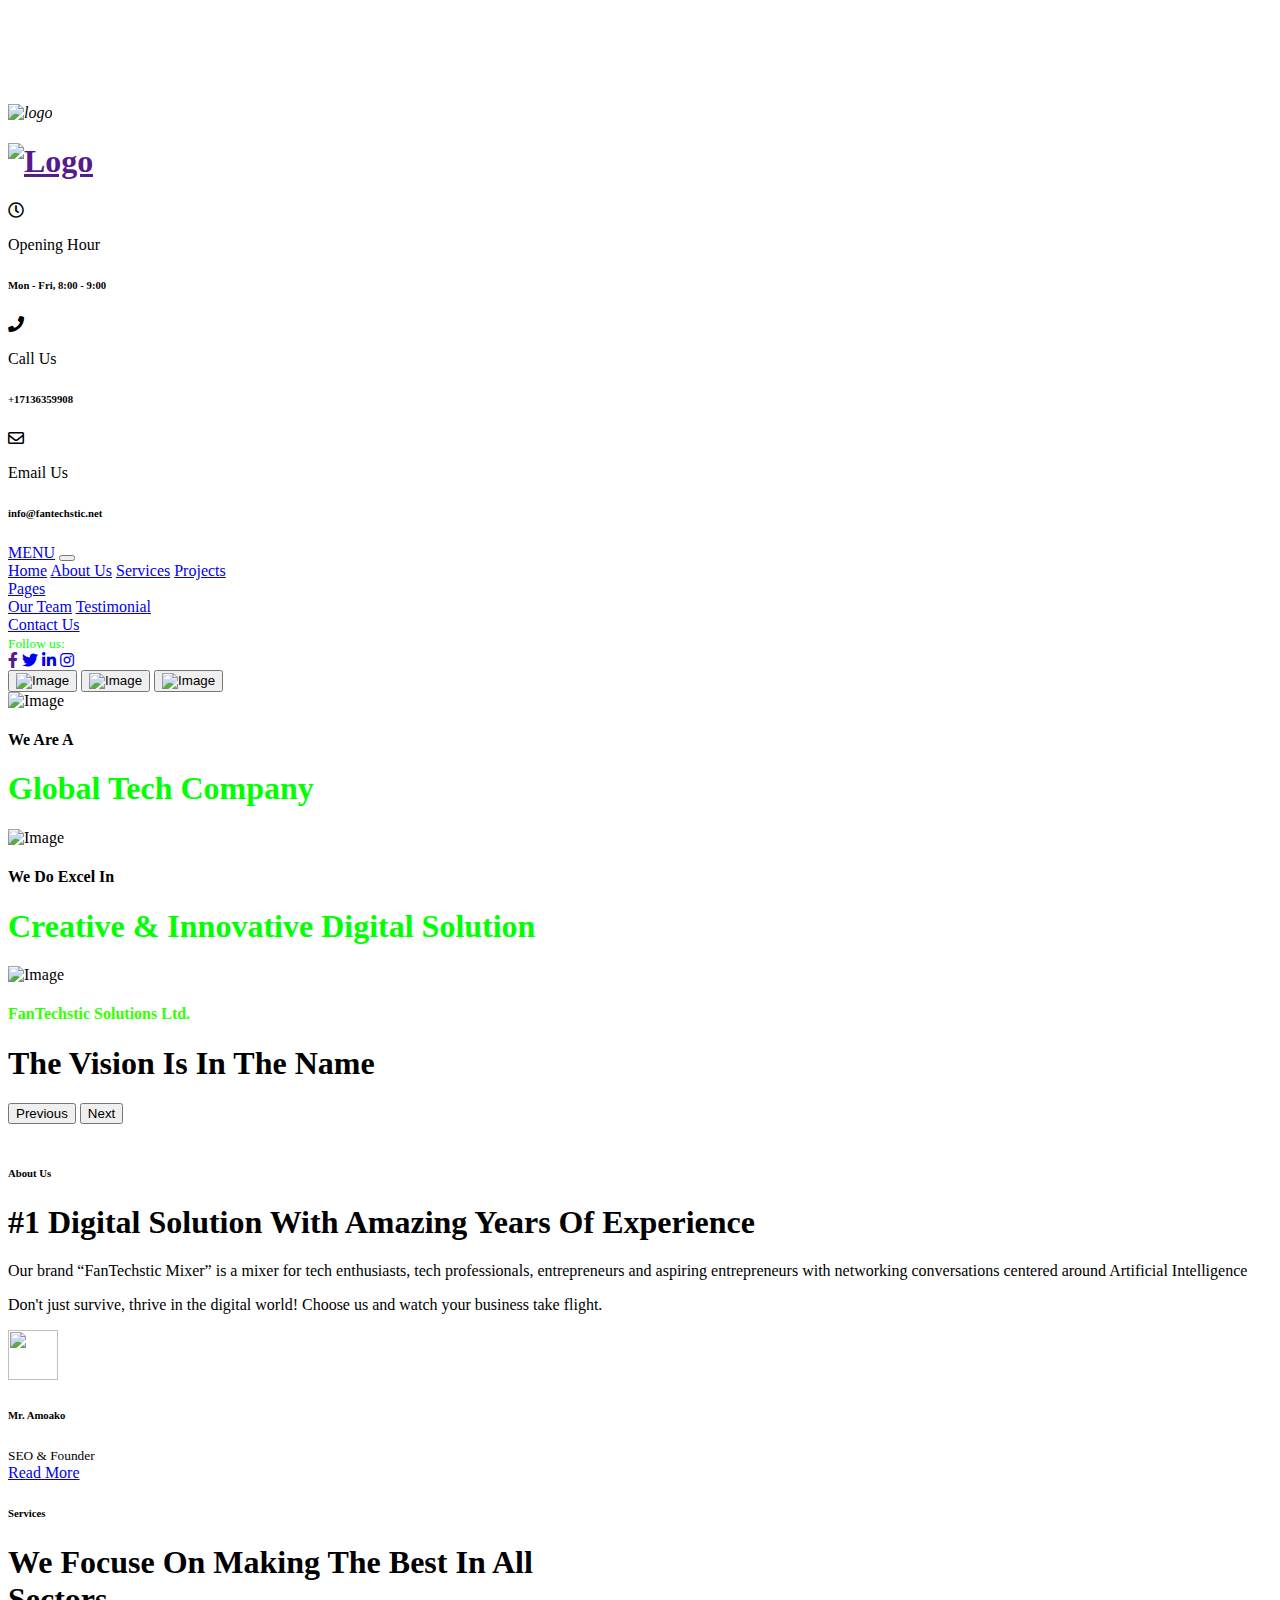
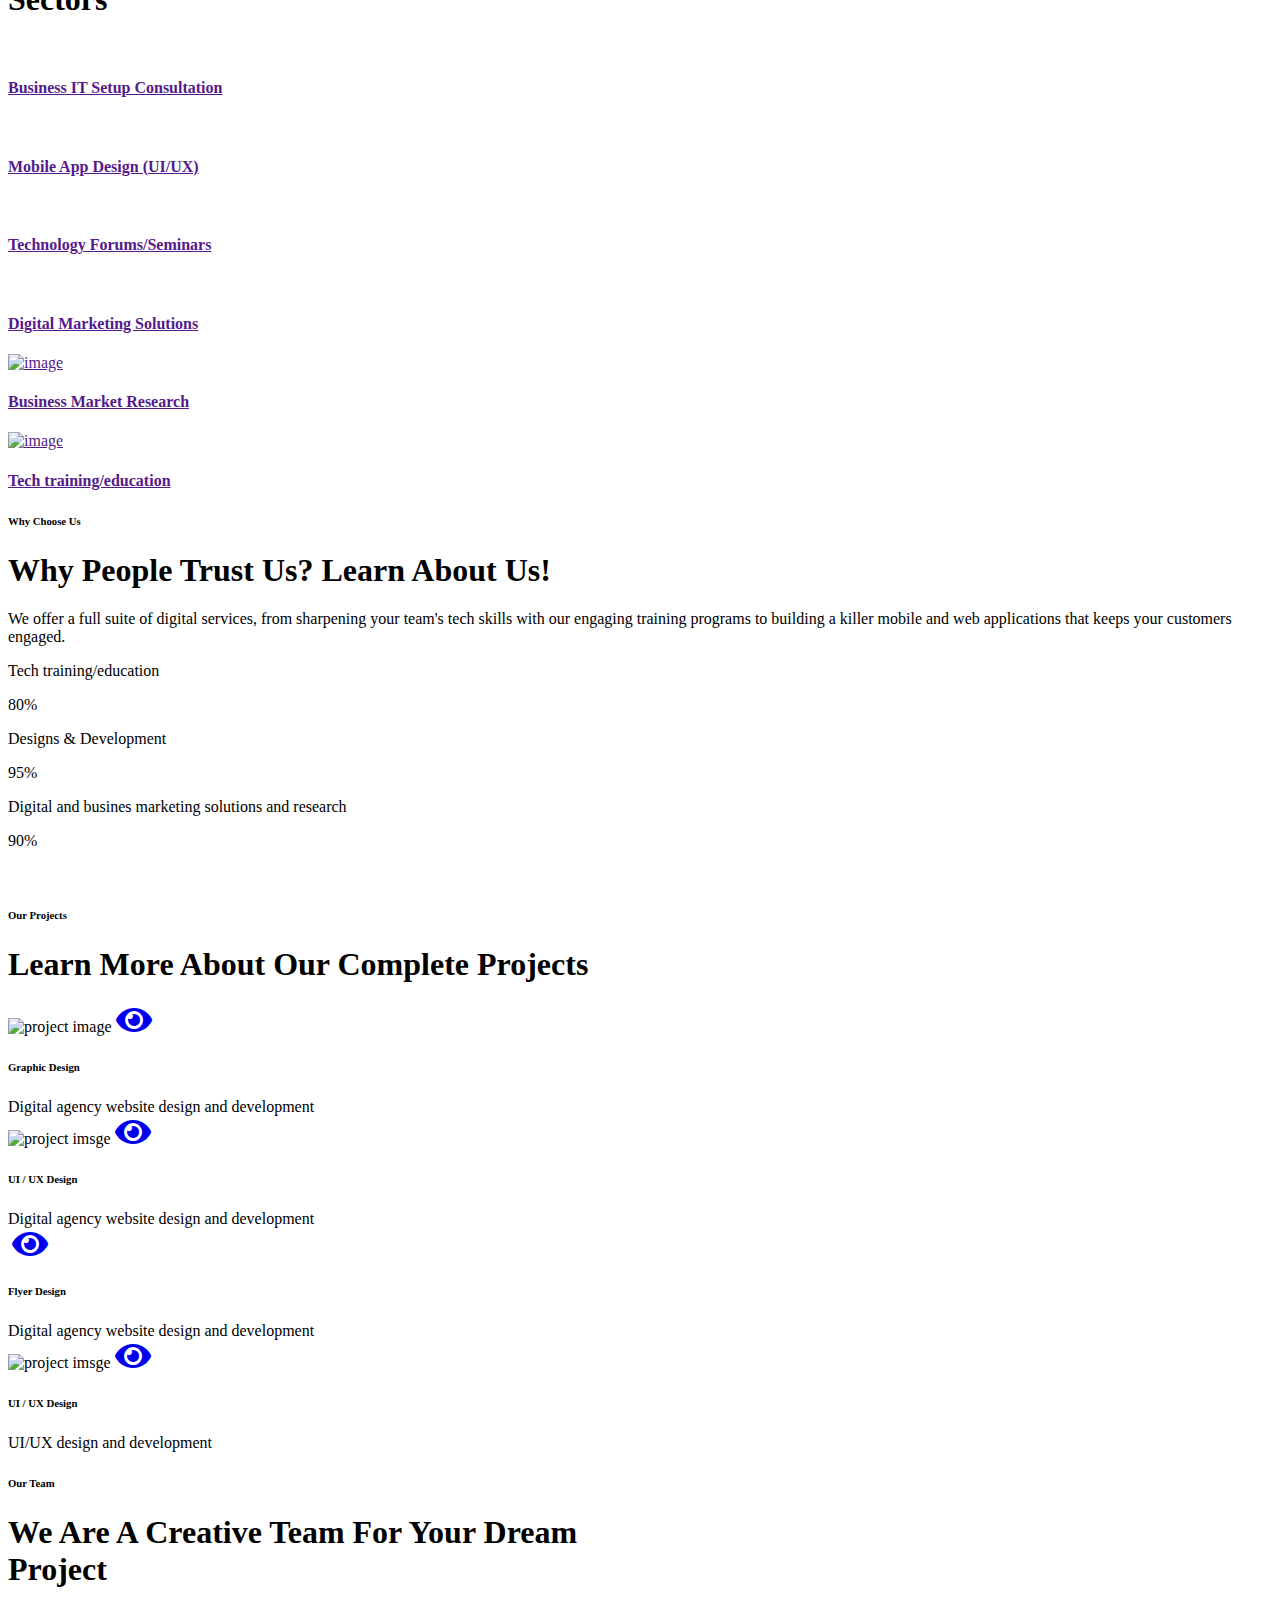
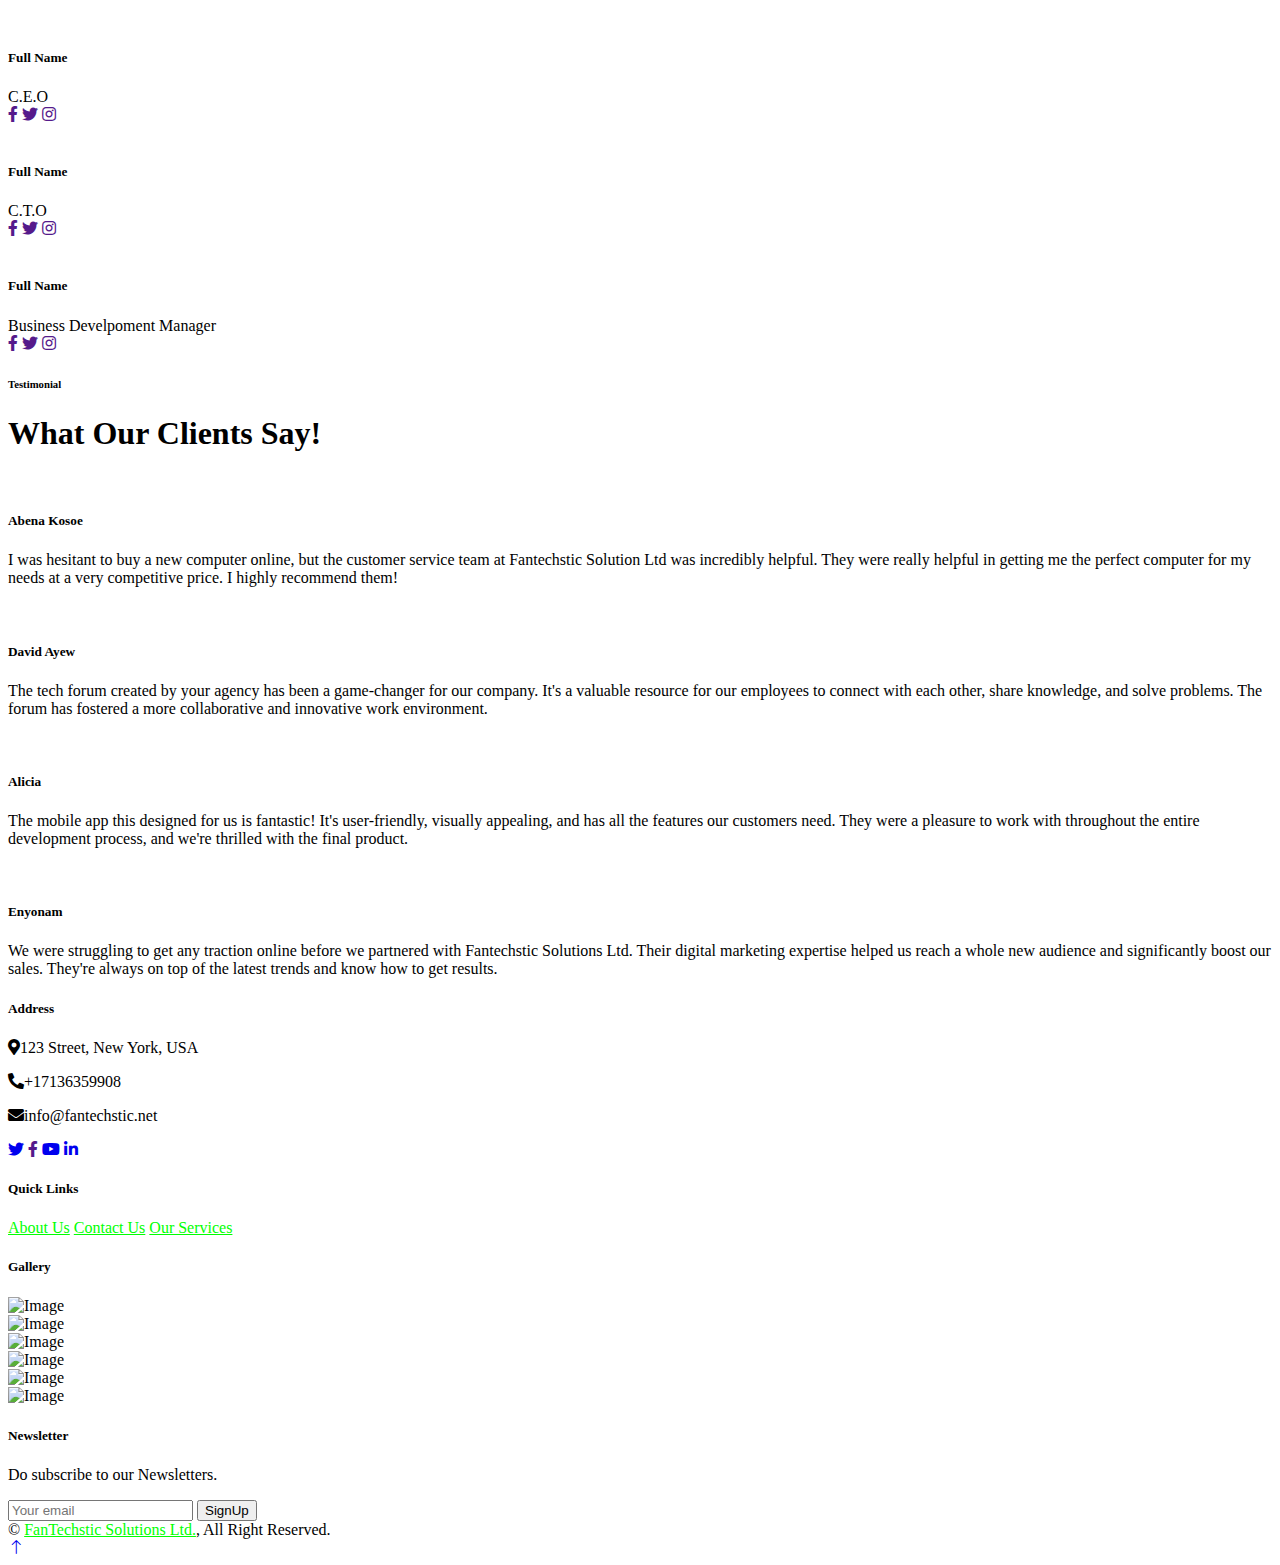
==== index.html @ b34f5b8f "Add files via upload" ====
<!DOCTYPE html>
<html lang="en">
  <head>
    <meta charset="utf-8" />
    <title>FanTechstic Solutions Ltd.</title>
    <meta content="width=device-width, initial-scale=1.0" name="viewport" />
    <meta content="" name="keywords" />
    <meta content="" name="description" />

    <!-- Favicon -->
    <link href="Images/FINAL1 LOGO PNG.png" rel="icon" />

    <!-- Google Web Fonts -->
    <link rel="preconnect" href="https://fonts.googleapis.com" />
    <link rel="preconnect" href="https://fonts.gstatic.com" crossorigin />
    <link
      href="https://fonts.googleapis.com/css2?family=Open+Sans:wght@400;500;600;700&display=swap"
      rel="stylesheet"
    />

    <!-- Icon Font Stylesheet -->
    <link
      href="https://cdnjs.cloudflare.com/ajax/libs/font-awesome/5.10.0/css/all.min.css"
      rel="stylesheet"
    />
    <link
      href="https://cdn.jsdelivr.net/npm/bootstrap-icons@1.4.1/font/bootstrap-icons.css"
      rel="stylesheet"
    />

    <!-- Libraries Stylesheet -->
    <link href="lib/animate/animate.min.css" rel="stylesheet" />
    <link href="lib/owlcarousel/assets/owl.carousel.min.css" rel="stylesheet" />
    <link href="lib/lightbox/css/lightbox.min.css" rel="stylesheet" />

    <!-- Customized Bootstrap Stylesheet -->
    <link href="css/bootstrap.min.css" rel="stylesheet" />

    <!-- Template Stylesheet -->
    <link href="css/style.css" rel="stylesheet" />
  </head>

  <body>
    <!-- Spinner Start -->
    <div
      id="spinner"
      class="show bg-white position-fixed translate-middle w-100 vh-100 top-50 start-50 d-flex align-items-center justify-content-center"
    >
      <div
        class="spinner-border position-relative text-primary"
        style="width: 6rem; height: 6rem"
        role="status"
      ></div>
      <i class="text-primary position-absolute top-50 start-50 translate-middle"
        ><img
          style="height: 50px; width: 50px"
          src="Images/FINAL1 LOGO PNG.png"
          alt="logo"
      /></i>
    </div>
    <!-- Spinner End -->

    <!-- Brand & Contact Start -->
    <div class="container-fluid py-4 px-5 wow fadeIn" data-wow-delay="0.1s">
      <div class="row align-items-center top-bar">
        <div class="col-lg-4 col-md-12 text-center text-lg-start">
          <a href="" class="navbar-brand m-0 p-0">
            <h1 class="fw-bold text-primary m-0">
              <img
                src="Images/FINAL LOGO PNG.png"
                alt="Logo"
                style="width: 150px"
              />
            </h1>
            <!-- <img src="Images" alt="Logo"> -->
          </a>
        </div>
        <div class="col-lg-8 col-md-7 d-none d-lg-block">
          <div class="row">
            <div class="col-4">
              <div class="d-flex align-items-center justify-content-end">
                <div class="flex-shrink-0 btn-lg-square border rounded-circle">
                  <i class="far fa-clock text-primary"></i>
                </div>
                <div class="ps-3">
                  <p class="mb-2">Opening Hour</p>
                  <h6 class="mb-0">Mon - Fri, 8:00 - 9:00</h6>
                </div>
              </div>
            </div>
            <div class="col-4">
              <div class="d-flex align-items-center justify-content-end">
                <div class="flex-shrink-0 btn-lg-square border rounded-circle">
                  <i class="fa fa-phone text-primary"></i>
                </div>
                <div class="ps-3">
                  <p class="mb-2">Call Us</p>
                  <h6 class="mb-0">+17136359908</h6>
                </div>
              </div>
            </div>
            <div class="col-4">
              <div class="d-flex align-items-center justify-content-end">
                <div class="flex-shrink-0 btn-lg-square border rounded-circle">
                  <i class="far fa-envelope text-primary"></i>
                </div>
                <div class="ps-3">
                  <p class="mb-2">Email Us</p>
                  <h6 class="mb-0">info@fantechstic.net</h6>
                </div>
              </div>
            </div>
          </div>
        </div>
      </div>
    </div>
    <!-- Brand & Contact End -->

    <!-- Navbar Start -->
    <nav
      class="navbar navbar-expand-lg bg-primary navbar-dark sticky-top py-lg-0 px-lg-5 wow fadeIn"
      data-wow-delay="0.1s"
    >
      <a href="#" class="navbar-brand ms-3 d-lg-none">MENU</a>
      <button
        type="button"
        class="navbar-toggler me-3"
        data-bs-toggle="collapse"
        data-bs-target="#navbarCollapse"
      >
        <span class="navbar-toggler-icon"></span>
      </button>
      <div class="collapse navbar-collapse" id="navbarCollapse">
        <div class="navbar-nav me-auto p-3 p-lg-0">
          <a href="index.html" class="nav-item nav-link active">Home</a>
          <a href="about.html" class="nav-item nav-link">About Us</a>
          <a href="service.html" class="nav-item nav-link">Services</a>
          <a href="project.html" class="nav-item nav-link">Projects</a>
          <div class="nav-item dropdown">
            <a
              href="#"
              class="nav-link dropdown-toggle"
              data-bs-toggle="dropdown"
              >Pages</a
            >
            <div class="dropdown-menu border-0 rounded-0 rounded-bottom m-0">
              <a href="team.html" class="dropdown-item">Our Team</a>
              <a href="testimonial.html" class="dropdown-item">Testimonial</a>
            </div>
          </div>
          <a href="contact.html" class="nav-item nav-link">Contact Us</a>
        </div>
        <div class="col-lg-6 px-5 text-end">
          <small style="color: #00ff01">Follow us:</small>
          <div class="h-100 d-inline-flex align-items-center">
            <a class="btn-square text-primary border-end rounded-0" href=""
              ><i class="fab fa-facebook-f"></i
            ></a>
            <a
              class="btn-square text-primary border-end rounded-0"
              href="https://twitter.com/techsticfan?s=11&t=IBkcYWm3brB-bvYVD2mxSA"
              ><i class="fab fa-twitter"></i
            ></a>
            <a
              class="btn-square text-primary border-end rounded-0"
              href="https://www.linkedin.com/in/fantechstic-solutions-ltd-aa20732b8/?utm_source=share&utm_campaign=share_via&utm_content=profile&utm_medium=ios_app"
              ><i class="fab fa-linkedin-in"></i
            ></a>
            <a
              class="btn-square text-primary pe-0"
              href="https://www.instagram.com/fantechstic?igsh=eTJoOWZqdWE0bXVs"
              ><i class="fab fa-instagram"></i
            ></a>
          </div>
        </div>
      </div>
    </nav>
    <!-- Navbar End -->

    <!-- Carousel Start -->
    <div class="container-fluid p-0 mb-5 wow fadeIn" data-wow-delay="0.1s">
      <div id="header-carousel" class="carousel slide" data-bs-ride="carousel">
        <div class="carousel-indicators">
          <button
            type="button"
            data-bs-target="#header-carousel"
            data-bs-slide-to="0"
            class="active"
            aria-current="true"
            aria-label="Slide 1"
          >
            <img class="img-fluid" src="Images/image 33.png" alt="Image" />
          </button>
          <button
            type="button"
            data-bs-target="#header-carousel"
            data-bs-slide-to="1"
            aria-label="Slide 2"
          >
            <img class="img-fluid" src="Images/image 88.png" alt="Image" />
          </button>
          <button
            type="button"
            data-bs-target="#header-carousel"
            data-bs-slide-to="2"
            aria-label="Slide 3"
          >
            <img class="img-fluid" src="Images/image 22.jpg" alt="Image" />
          </button>
        </div>
        <div class="carousel-inner">
          <div class="carousel-item active">
            <img class="w-100" src="Images/image 33.png" alt="Image" />
            <div class="carousel-caption">
              <div class="p-3" style="max-width: 900px">
                <h4 class="text-white text-uppercase mb-4 animated zoomIn">
                  We Are A
                </h4>
                <h1 class="display-1 text-white mb-0 animated zoomIn">
                  <span style="color: #00ff01">Global Tech Company</span>
                </h1>
              </div>
            </div>
          </div>
          <div class="carousel-item">
            <img class="w-100" src="Images/image 88.png" alt="Image" />
            <div class="carousel-caption">
              <div class="p-3" style="max-width: 900px">
                <h4 class="text-white text-uppercase mb-4 animated zoomIn">
                  We Do Excel In
                </h4>
                <h1 class="display-1 text-white mb-0 animated zoomIn">
                  <span style="color: #00ff01"
                    >Creative & Innovative Digital Solution</span
                  >
                </h1>
              </div>
            </div>
          </div>
          <div class="carousel-item">
            <img class="w-100" src="Images/image 22.jpg" alt="Image" />
            <div class="carousel-caption">
              <div class="p-3" style="max-width: 900px">
                <h4 class="text-white text-uppercase mb-4 animated zoomIn">
                  <span style="color: #33ff00">FanTechstic Solutions Ltd.</span>
                </h4>
                <h1 class="display-1 text-white mb-0 animated zoomIn">
                  The Vision Is In The Name
                </h1>
              </div>
            </div>
          </div>
        </div>
        <button
          class="carousel-control-prev"
          type="button"
          data-bs-target="#header-carousel"
          data-bs-slide="prev"
        >
          <span class="carousel-control-prev-icon" aria-hidden="true"></span>
          <span class="visually-hidden">Previous</span>
        </button>
        <button
          class="carousel-control-next"
          type="button"
          data-bs-target="#header-carousel"
          data-bs-slide="next"
        >
          <span class="carousel-control-next-icon" aria-hidden="true"></span>
          <span class="visually-hidden">Next</span>
        </button>
      </div>
    </div>
    <!-- Carousel End -->

    <!-- About Start -->
    <div class="container-xxl py-5">
      <div class="container">
        <div class="row g-5">
          <div class="col-lg-6 wow fadeInUp" data-wow-delay="0.1s">
            <div class="img-border">
              <img class="img-fluid" src="Images/image 55.png" alt="" />
            </div>
          </div>
          <div class="col-lg-6 wow fadeInUp" data-wow-delay="0.5s">
            <div class="h-100">
              <h6 class="section-title bg-white text-start text-primary pe-3">
                About Us
              </h6>
              <h1 class="display-6 mb-4">
                #1 Digital Solution With
                <span class="text-primary">Amazing Years</span> Of Experience
              </h1>
              <p>
                Our brand “FanTechstic Mixer” is a mixer for tech enthusiasts,
                tech professionals, entrepreneurs and aspiring entrepreneurs
                with networking conversations centered around Artificial
                Intelligence
              </p>
              <p class="mb-4">
                Don't just survive, thrive in the digital world! Choose us and
                watch your business take flight.
              </p>
              <div class="d-flex align-items-center mb-4 pb-2">
                <img
                  class="flex-shrink-0 rounded-circle"
                  src="img/team-1.jpg"
                  alt=""
                  style="width: 50px; height: 50px"
                />
                <div class="ps-4">
                  <h6>Mr. Amoako</h6>
                  <small>SEO & Founder</small>
                </div>
              </div>
              <a
                class="btn btn-primary rounded-pill py-3 px-5"
                href="about.html"
                >Read More</a
              >
            </div>
          </div>
        </div>
      </div>
    </div>
    <!-- About End -->

    <!-- Service Start -->
    <div class="container-xxl py-5">
      <div class="container">
        <div
          class="text-center mx-auto mb-5 wow fadeInUp"
          data-wow-delay="0.1s"
          style="max-width: 600px"
        >
          <h6 class="section-title bg-white text-center text-primary px-3">
            Services
          </h6>
          <h1 class="display-6 mb-4">
            We Focuse On Making The Best In All Sectors
          </h1>
        </div>
        <div class="row g-4">
          <div class="col-lg-4 col-md-6 wow fadeInUp" data-wow-delay="0.1s">
            <a
              class="service-item d-block rounded text-center h-100 p-4"
              href=""
            >
              <img
                class="img-fluid rounded mb-4"
                src="Images/image 77.png"
                style="height: 285px"
                alt=""
              />
              <h4 class="mb-0">Business IT Setup Consultation</h4>
            </a>
          </div>
          <div class="col-lg-4 col-md-6 wow fadeInUp" data-wow-delay="0.3s">
            <a
              class="service-item d-block rounded text-center h-100 p-4"
              href=""
            >
              <img
                class="img-fluid rounded mb-4"
                src="img/service-2.jpg"
                alt=""
              />
              <h4 class="mb-0">Mobile App Design (UI/UX)</h4>
            </a>
          </div>
          <div class="col-lg-4 col-md-6 wow fadeInUp" data-wow-delay="0.1s">
            <a
              class="service-item d-block rounded text-center h-100 p-4"
              href=""
            >
              <img
                class="img-fluid rounded mb-4"
                src="img/service-4.jpg"
                alt=""
              />
              <h4 class="mb-0">Technology Forums/Seminars</h4>
            </a>
          </div>
          <div class="col-lg-4 col-md-6 wow fadeInUp" data-wow-delay="0.3s">
            <a
              class="service-item d-block rounded text-center h-100 p-4"
              href=""
            >
              <img
                class="img-fluid rounded mb-4"
                src="img/service-5.jpg"
                alt=""
              />
              <h4 class="mb-0">Digital Marketing Solutions</h4>
            </a>
          </div>
          <div class="col-lg-4 col-md-6 wow fadeInUp" data-wow-delay="0.5s">
            <a
              class="service-item d-block rounded text-center h-100 p-4"
              href=""
            >
              <img
                class="img-fluid rounded mb-4"
                src="img/service-6.jpg"
                alt="image"
              />
              <h4 class="mb-0">Business Market Research</h4>
            </a>
          </div>
          <div class="col-lg-4 col-md-6 wow fadeInUp" data-wow-delay="0.5s">
            <a
              class="service-item d-block rounded text-center h-100 p-4"
              href=""
            >
              <img
                class="img-fluid rounded mb-4"
                src="Images/image 66.png"
                style="height: 245px"
                alt="image"
              />
              <h4 class="mb-0">Tech training/education</h4>
            </a>
          </div>
        </div>
      </div>
    </div>
    <!-- Service End -->

    <!-- Feature Start -->
    <div class="container-xxl py-5">
      <div class="container">
        <div class="row g-5">
          <div class="col-lg-6 wow fadeInUp" data-wow-delay="0.1s">
            <div class="h-100">
              <h6 class="section-title bg-white text-start text-primary pe-3">
                Why Choose Us
              </h6>
              <h1 class="display-6 mb-4">
                Why People Trust Us? Learn About Us!
              </h1>
              <p class="mb-4">
                We offer a full suite of digital services, from sharpening your
                team's tech skills with our engaging training programs to
                building a killer mobile and web applications that keeps your
                customers engaged.
              </p>

              <div class="row g-4">
                <div class="col-12">
                  <div class="skill">
                    <div class="d-flex justify-content-between">
                      <p class="mb-2">Tech training/education</p>
                      <p class="mb-2">80%</p>
                    </div>
                    <div class="progress">
                      <div
                        class="progress-bar bg-primary"
                        role="progressbar"
                        aria-valuenow="80"
                        aria-valuemin="0"
                        aria-valuemax="100"
                      ></div>
                    </div>
                  </div>
                </div>
                <div class="col-12">
                  <div class="skill">
                    <div class="d-flex justify-content-between">
                      <p class="mb-2">Designs & Development</p>
                      <p class="mb-2">95%</p>
                    </div>
                    <div class="progress">
                      <div
                        class="progress-bar bg-primary"
                        role="progressbar"
                        aria-valuenow="95"
                        aria-valuemin="0"
                        aria-valuemax="100"
                      ></div>
                    </div>
                  </div>
                </div>
                <div class="col-12">
                  <div class="skill">
                    <div class="d-flex justify-content-between">
                      <p class="mb-2">
                        Digital and busines marketing solutions and research
                      </p>
                      <p class="mb-2">90%</p>
                    </div>
                    <div class="progress">
                      <div
                        class="progress-bar bg-primary"
                        role="progressbar"
                        aria-valuenow="90"
                        aria-valuemin="0"
                        aria-valuemax="100"
                      ></div>
                    </div>
                  </div>
                </div>
              </div>
            </div>
          </div>
          <div class="col-lg-6 wow fadeInUp" data-wow-delay="0.5s">
            <div class="img-border">
              <img class="img-fluid" src="Images/image 99.jpg" alt="" />
            </div>
          </div>
        </div>
      </div>
    </div>
    <!-- Feature End -->

    <!-- Project Start -->
    <div class="container-xxl py-5">
      <div class="container">
        <div
          class="text-center mx-auto mb-5 wow fadeInUp"
          data-wow-delay="0.1s"
          style="max-width: 600px"
        >
          <h6 class="section-title bg-white text-center text-primary px-3">
            Our Projects
          </h6>
          <h1 class="display-6 mb-4">Learn More About Our Complete Projects</h1>
        </div>
        <div
          class="owl-carousel project-carousel wow fadeInUp"
          data-wow-delay="0.1s"
        >
          <div class="project-item border rounded h-100 p-4" data-dot="01">
            <div class="position-relative mb-4">
              <img
                class="img-fluid rounded"
                src="Images/FanTechstic-Mixer_review.jpg"
                alt="project image"
              />
              <a
                href="Images/FanTechstic-Mixer_review.jpg"
                data-lightbox="project"
                ><i class="fa fa-eye fa-2x"></i
              ></a>
            </div>
            <h6>Graphic Design</h6>
            <span>Digital agency website design and development</span>
          </div>
          <div class="project-item border rounded h-100 p-4" data-dot="02">
            <div class="position-relative mb-4">
              <img
                class="img-fluid rounded"
                src="img/project-2.jpg"
                alt="project imsge"
              />
              <a href="img/project-2.jpg" data-lightbox="project"
                ><i class="fa fa-eye fa-2x"></i
              ></a>
            </div>
            <h6>UI / UX Design</h6>
            <span>Digital agency website design and development</span>
          </div>
          <div class="project-item border rounded h-100 p-4" data-dot="03">
            <div class="position-relative mb-4">
              <img
                class="img-fluid rounded"
                src="Images/mixer--review.jpg"
                alt=""
              />
              <a href="Images/mixer--review.jpg" data-lightbox="project"
                ><i class="fa fa-eye fa-2x"></i
              ></a>
            </div>
            <h6>Flyer Design</h6>
            <span>Digital agency website design and development</span>
          </div>
          <div class="project-item border rounded h-100 p-4" data-dot="02">
            <div class="position-relative mb-4">
              <img
                class="img-fluid rounded"
                src="img/project-4.jpg"
                alt="project imsge"
              />
              <a href="img/project-4.jpg" data-lightbox="project"
                ><i class="fa fa-eye fa-2x"></i
              ></a>
            </div>
            <h6>UI / UX Design</h6>
            <span>UI/UX design and development</span>
          </div>
        </div>
      </div>
    </div>
    <!-- Project End -->

    <!-- Team Start -->
    <div class="container-xxl py-5">
      <div class="container">
        <div
          class="text-center mx-auto mb-5 wow fadeInUp"
          data-wow-delay="0.1s"
          style="max-width: 600px"
        >
          <h6 class="section-title bg-white text-center text-primary px-3">
            Our Team
          </h6>
          <h1 class="display-6 mb-4">
            We Are A Creative Team For Your Dream Project
          </h1>
        </div>
        <div class="row g-4">
          <div class="col-lg-4 col-md-6 wow fadeInUp" data-wow-delay="0.1s">
            <div class="team-item text-center p-4">
              <img
                class="img-fluid border rounded-circle w-75 p-2 mb-4"
                src="img/team-1.jpg"
                alt=""
              />
              <div class="team-text">
                <div class="team-title">
                  <h5>Full Name</h5>
                  <span>C.E.O</span>
                </div>
                <div class="team-social">
                  <a class="btn btn-square btn-primary rounded-circle" href=""
                    ><i class="fab fa-facebook-f"></i
                  ></a>
                  <a class="btn btn-square btn-primary rounded-circle" href=""
                    ><i class="fab fa-twitter"></i
                  ></a>
                  <a class="btn btn-square btn-primary rounded-circle" href=""
                    ><i class="fab fa-instagram"></i
                  ></a>
                </div>
              </div>
            </div>
          </div>
          <div class="col-lg-4 col-md-6 wow fadeInUp" data-wow-delay="0.3s">
            <div class="team-item text-center p-4">
              <img
                class="img-fluid border rounded-circle w-75 p-2 mb-4"
                src="img/team-2.jpg"
                alt=""
              />
              <div class="team-text">
                <div class="team-title">
                  <h5>Full Name</h5>
                  <span>C.T.O</span>
                </div>
                <div class="team-social">
                  <a class="btn btn-square btn-primary rounded-circle" href=""
                    ><i class="fab fa-facebook-f"></i
                  ></a>
                  <a class="btn btn-square btn-primary rounded-circle" href=""
                    ><i class="fab fa-twitter"></i
                  ></a>
                  <a class="btn btn-square btn-primary rounded-circle" href=""
                    ><i class="fab fa-instagram"></i
                  ></a>
                </div>
              </div>
            </div>
          </div>
          <div class="col-lg-4 col-md-6 wow fadeInUp" data-wow-delay="0.5s">
            <div class="team-item text-center p-4">
              <img
                class="img-fluid border rounded-circle w-75 p-2 mb-4"
                src="img/team-3.jpg"
                alt=""
              />
              <div class="team-text">
                <div class="team-title">
                  <h5>Full Name</h5>
                  <span>Business Develpoment Manager</span>
                </div>
                <div class="team-social">
                  <a class="btn btn-square btn-primary rounded-circle" href=""
                    ><i class="fab fa-facebook-f"></i
                  ></a>
                  <a class="btn btn-square btn-primary rounded-circle" href=""
                    ><i class="fab fa-twitter"></i
                  ></a>
                  <a class="btn btn-square btn-primary rounded-circle" href=""
                    ><i class="fab fa-instagram"></i
                  ></a>
                </div>
              </div>
            </div>
          </div>
        </div>
      </div>
    </div>
    <!-- Team End -->

    <!-- Testimonial Start -->
    <div class="container-xxl py-5">
      <div class="container">
        <div
          class="text-center mx-auto mb-5 wow fadeInUp"
          data-wow-delay="0.1s"
          style="max-width: 600px"
        >
          <h6 class="section-title bg-white text-center text-primary px-3">
            Testimonial
          </h6>
          <h1 class="display-6 mb-4">What Our Clients Say!</h1>
        </div>
        <div
          class="owl-carousel testimonial-carousel wow fadeInUp"
          data-wow-delay="0.1s"
        >
          <div class="testimonial-item bg-light rounded p-4">
            <div class="d-flex align-items-center mb-4">
              <img
                class="flex-shrink-0 rounded-circle border p-1"
                src="Images/testimonial 2copy.png"
                alt=""
              />
              <div class="ms-4">
                <h5 class="mb-1">Abena Kosoe</h5>
                <span></span>
              </div>
            </div>
            <p class="mb-0">
              I was hesitant to buy a new computer online, but the customer
              service team at Fantechstic Solution Ltd was incredibly helpful.
              They were really helpful in getting me the perfect computer for my
              needs at a very competitive price. I highly recommend them!
            </p>
          </div>
          <div class="testimonial-item bg-light rounded p-4">
            <div class="d-flex align-items-center mb-4">
              <img
                class="flex-shrink-0 rounded-circle border p-1"
                src="Images/testimonial 4copy.png"
                alt=""
              />
              <div class="ms-4">
                <h5 class="mb-1">David Ayew</h5>
                <span></span>
              </div>
            </div>
            <p class="mb-0">
              The tech forum created by your agency has been a game-changer for
              our company. It's a valuable resource for our employees to connect
              with each other, share knowledge, and solve problems. The forum
              has fostered a more collaborative and innovative work environment.
            </p>
          </div>
          <div class="testimonial-item bg-light rounded p-4">
            <div class="d-flex align-items-center mb-4">
              <img
                class="flex-shrink-0 rounded-circle border p-1"
                src="Images/testimonial 3copy.png"
                alt=""
              />
              <div class="ms-4">
                <h5 class="mb-1">Alicia</h5>
                <span></span>
              </div>
            </div>
            <p class="mb-0">
              The mobile app this designed for us is fantastic! It's
              user-friendly, visually appealing, and has all the features our
              customers need. They were a pleasure to work with throughout the
              entire development process, and we're thrilled with the final
              product.
            </p>
          </div>
          <div class="testimonial-item bg-light rounded p-4">
            <div class="d-flex align-items-center mb-4">
              <img
                class="flex-shrink-0 rounded-circle border p-1"
                src="Images/testimonial 1copy.jpg"
                alt=""
              />
              <div class="ms-4">
                <h5 class="mb-1">Enyonam</h5>
                <span></span>
              </div>
            </div>
            <p class="mb-0">
              We were struggling to get any traction online before we partnered
              with Fantechstic Solutions Ltd. Their digital marketing expertise
              helped us reach a whole new audience and significantly boost our
              sales. They're always on top of the latest trends and know how to
              get results.
            </p>
          </div>
        </div>
      </div>
    </div>
    <!-- Testimonial End -->

    <!-- Footer Start -->
    <div
      class="container-fluid bg-dark text-body footer mt-5 pt-5 wow fadeIn"
      data-wow-delay="0.1s"
    >
      <div class="container py-5">
        <div class="row g-5">
          <div class="col-lg-3 col-md-6">
            <h5 class="text-light mb-4">Address</h5>
            <p class="mb-2">
              <i class="fa fa-map-marker-alt me-3"></i>123 Street, New York, USA
            </p>
            <p class="mb-2"><i class="fa fa-phone-alt me-3"></i>+17136359908</p>
            <p class="mb-2">
              <i class="fa fa-envelope me-3"></i>info@fantechstic.net
            </p>
            <div class="d-flex pt-2">
              <a
                class="btn btn-square btn-outline-secondary rounded-circle me-1"
                href="https://twitter.com/techsticfan?s=11&t=IBkcYWm3brB-bvYVD2mxSA"
                ><i class="fab fa-twitter"></i
              ></a>
              <a
                class="btn btn-square btn-outline-secondary rounded-circle me-1"
                href=""
                ><i class="fab fa-facebook-f"></i
              ></a>
              <a
                class="btn btn-square btn-outline-secondary rounded-circle me-1"
                href="https://youtube.com/@FanTechstic?si=Zz9tsgz4MBM5iW4e"
                ><i class="fab fa-youtube"></i
              ></a>
              <a
                class="btn btn-square btn-outline-secondary rounded-circle me-0"
                href="https://www.linkedin.com/in/fantechstic-solutions-ltd-aa20732b8?utm_source=share&utm_campaign=share_via&utm_content=profile&utm_medium=ios_app"
                ><i class="fab fa-linkedin-in"></i
              ></a>
            </div>
          </div>
          <div class="col-lg-3 col-md-6">
            <h5 class="text-light mb-4">Quick Links</h5>
            <a class="btn btn-link" href="about.html" style="color: #00ff01"
              >About Us</a
            >
            <a class="btn btn-link" href="contact.html" style="color: #00ff01"
              >Contact Us</a
            >
            <a class="btn btn-link" href="service.html" style="color: #00ff01"
              >Our Services</a
            >
          </div>
          <div class="col-lg-3 col-md-6">
            <h5 class="text-light mb-4">Gallery</h5>
            <div class="row g-2">
              <div class="col-4">
                <img
                  class="img-fluid rounded"
                  src="img/project-1.jpg"
                  alt="Image"
                />
              </div>
              <div class="col-4">
                <img
                  class="img-fluid rounded"
                  src="Images/mixer--review.jpg"
                  alt="Image"
                />
              </div>
              <div class="col-4">
                <img
                  class="img-fluid rounded"
                  src="img/project-3.jpg"
                  alt="Image"
                />
              </div>
              <div class="col-4">
                <img
                  class="img-fluid rounded"
                  src="img/project-4.jpg"
                  alt="Image"
                />
              </div>
              <div class="col-4">
                <img
                  class="img-fluid rounded"
                  src="img/project-5.jpg"
                  alt="Image"
                />
              </div>
              <div class="col-4">
                <img
                  class="img-fluid rounded"
                  src="Images/FanTechstic-Mixer_review.jpg"
                  alt="Image"
                />
              </div>
            </div>
          </div>
          <div class="col-lg-3 col-md-6">
            <h5 class="text-light mb-4">Newsletter</h5>
            <p>Do subscribe to our Newsletters.</p>
            <div class="position-relative mx-auto" style="max-width: 400px">
              <input
                class="form-control bg-transparent border-secondary w-100 py-3 ps-4 pe-5"
                type="text"
                placeholder="Your email"
              />
              <button
                type="button"
                class="btn btn-primary py-2 position-absolute top-0 end-0 mt-2 me-2"
              >
                SignUp
              </button>
            </div>
          </div>
        </div>
      </div>
      <div class="container-fluid copyright">
        <div class="container">
          <div class="row">
            <div class="col-md-6 text-center text-md-start mb-3 mb-md-0">
              &copy;
              <a style="color: #00ff01" href="index.html"
                >FanTechstic Solutions Ltd.</a
              >, All Right Reserved.
            </div>
          </div>
        </div>
      </div>
    </div>
    <!-- Footer End -->

    <!-- Back to Top -->
    <a
      href="#"
      class="btn btn-lg btn-primary btn-lg-square rounded-circle back-to-top"
      ><i class="bi bi-arrow-up"></i
    ></a>

    <!-- JavaScript Libraries -->
    <script src="https://code.jquery.com/jquery-3.4.1.min.js"></script>
    <script src="https://cdn.jsdelivr.net/npm/bootstrap@5.0.0/dist/js/bootstrap.bundle.min.js"></script>
    <script src="lib/wow/wow.min.js"></script>
    <script src="lib/easing/easing.min.js"></script>
    <script src="lib/waypoints/waypoints.min.js"></script>
    <script src="lib/counterup/counterup.min.js"></script>
    <script src="lib/owlcarousel/owl.carousel.min.js"></script>
    <script src="lib/lightbox/js/lightbox.min.js"></script>

    <!-- Template Javascript -->
    <script src="js/main.js"></script>
  </body>
</html>
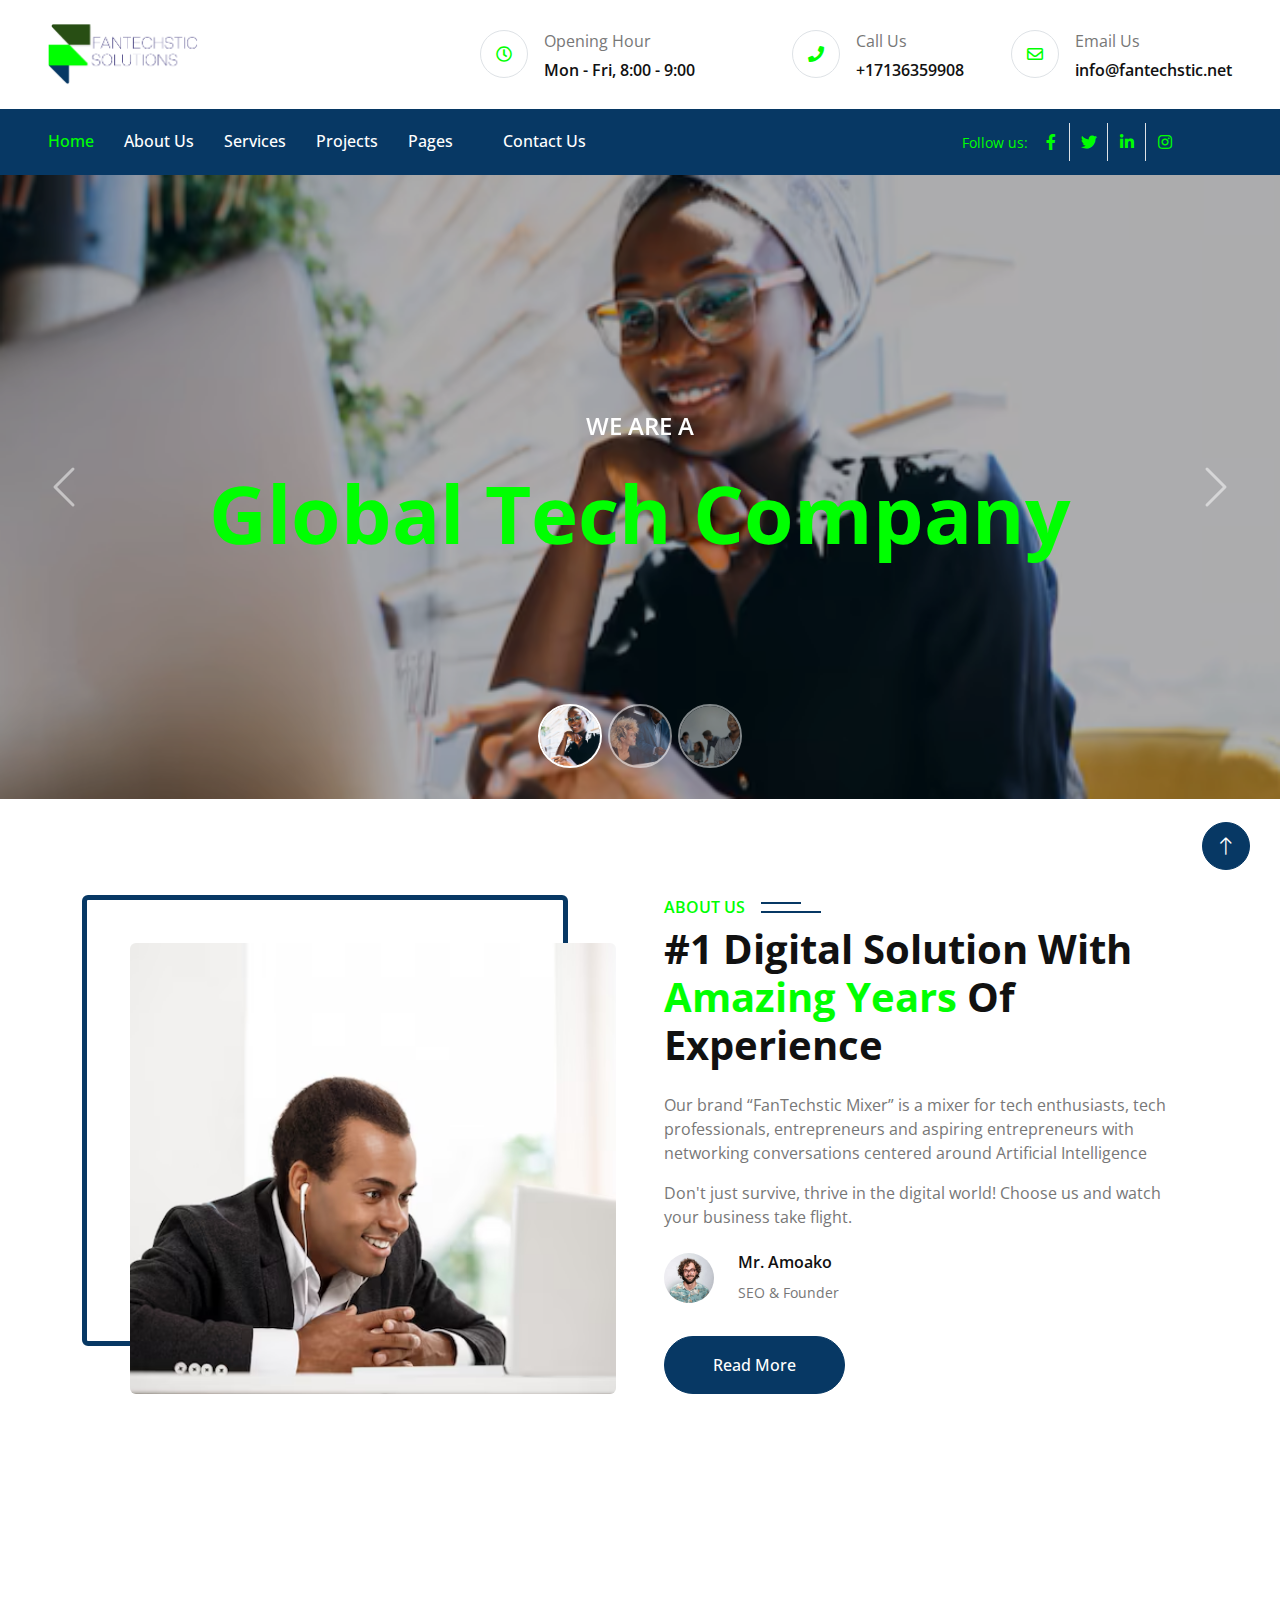
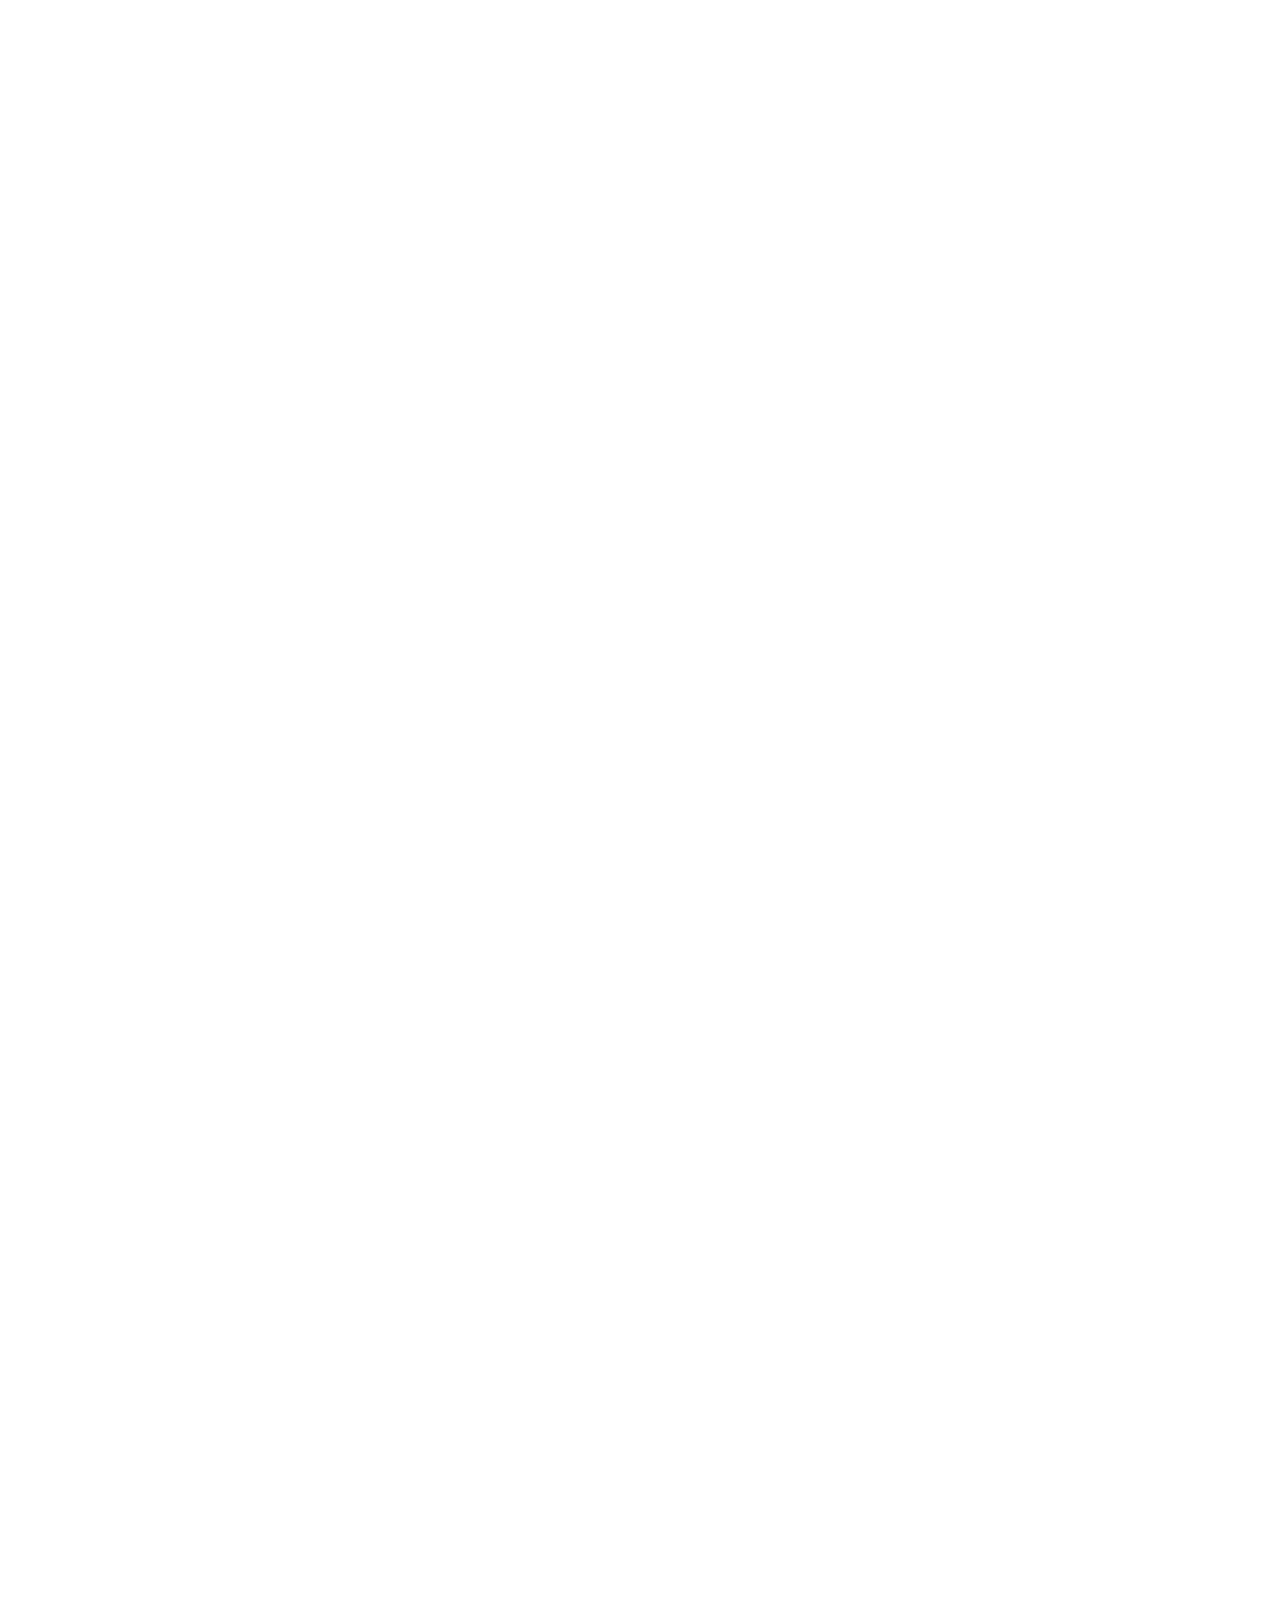
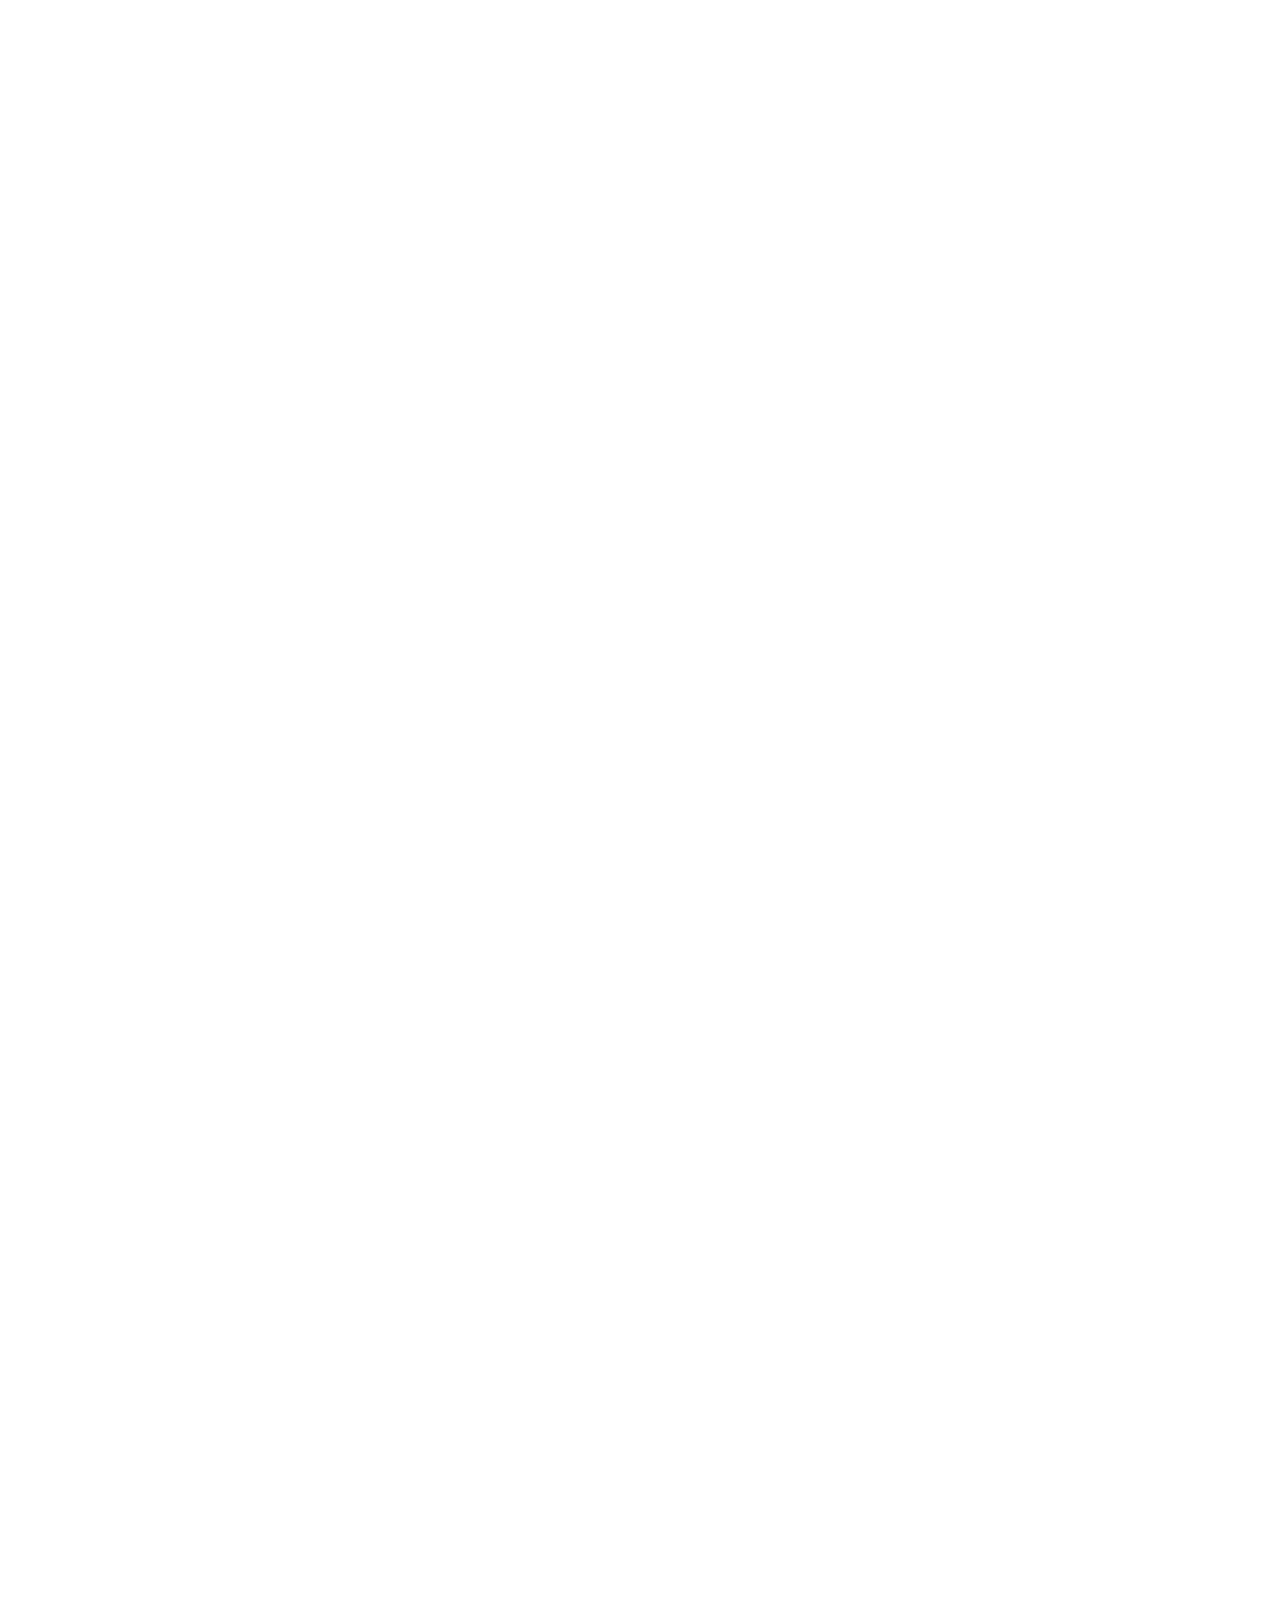
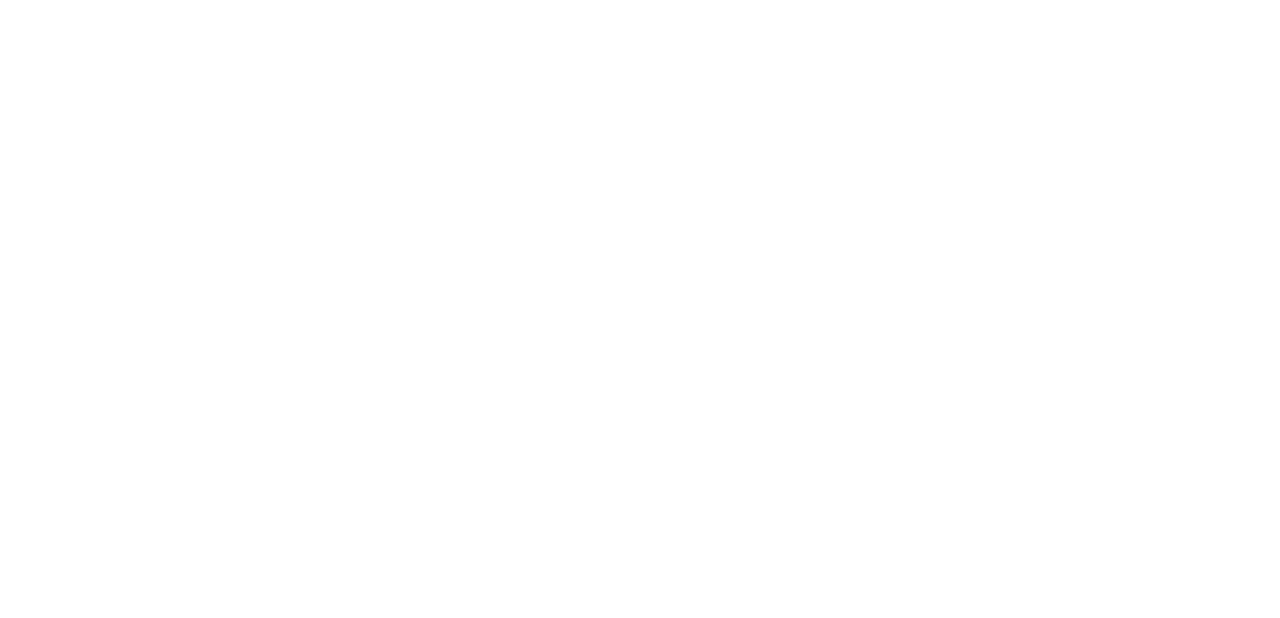
==== commit a2ab08e0: "Add files via upload" ====
--- a/index.html
+++ b/index.html
@@ -337,7 +337,7 @@
             Services
           </h6>
           <h1 class="display-6 mb-4">
-            We Focuse On Making The Best In All Sectors
+            We Focus On Making The Best In All Sectors
           </h1>
         </div>
         <div class="row g-4">
@@ -543,21 +543,21 @@
               ></a>
             </div>
             <h6>Graphic Design</h6>
-            <span>Digital agency website design and development</span>
+            <span>Digital designs and development</span>
           </div>
           <div class="project-item border rounded h-100 p-4" data-dot="02">
             <div class="position-relative mb-4">
               <img
                 class="img-fluid rounded"
-                src="img/project-2.jpg"
-                alt="project imsge"
-              />
-              <a href="img/project-2.jpg" data-lightbox="project"
+                src="Images/Afriexpo.jpg"
+                alt="project image"
+              />
+              <a href="Images/Afriexpo.jpg" data-lightbox="project"
                 ><i class="fa fa-eye fa-2x"></i
               ></a>
             </div>
-            <h6>UI / UX Design</h6>
-            <span>Digital agency website design and development</span>
+            <h6>Logo Designs</h6>
+            <span>Standout Logo designs</span>
           </div>
           <div class="project-item border rounded h-100 p-4" data-dot="03">
             <div class="position-relative mb-4">
@@ -571,21 +571,21 @@
               ></a>
             </div>
             <h6>Flyer Design</h6>
-            <span>Digital agency website design and development</span>
+            <span>Flyers for your Marketing</span>
           </div>
           <div class="project-item border rounded h-100 p-4" data-dot="02">
             <div class="position-relative mb-4">
               <img
                 class="img-fluid rounded"
-                src="img/project-4.jpg"
+                src="Images/Premani.jpg"
                 alt="project imsge"
               />
-              <a href="img/project-4.jpg" data-lightbox="project"
+              <a href="Images/Premani.jpg" data-lightbox="project"
                 ><i class="fa fa-eye fa-2x"></i
               ></a>
             </div>
-            <h6>UI / UX Design</h6>
-            <span>UI/UX design and development</span>
+            <h6>Logo Design</h6>
+            <span>Unique and Precise Logo</span>
           </div>
         </div>
       </div>
@@ -613,7 +613,7 @@
               <img
                 class="img-fluid border rounded-circle w-75 p-2 mb-4"
                 src="img/team-1.jpg"
-                alt=""
+                alt="team image"
               />
               <div class="team-text">
                 <div class="team-title">
@@ -639,7 +639,7 @@
               <img
                 class="img-fluid border rounded-circle w-75 p-2 mb-4"
                 src="img/team-2.jpg"
-                alt=""
+                alt="team image"
               />
               <div class="team-text">
                 <div class="team-title">
@@ -665,7 +665,7 @@
               <img
                 class="img-fluid border rounded-circle w-75 p-2 mb-4"
                 src="img/team-3.jpg"
-                alt=""
+                alt="team image"
               />
               <div class="team-text">
                 <div class="team-title">
@@ -713,7 +713,7 @@
               <img
                 class="flex-shrink-0 rounded-circle border p-1"
                 src="Images/testimonial 2copy.png"
-                alt=""
+                alt="team image"
               />
               <div class="ms-4">
                 <h5 class="mb-1">Abena Kosoe</h5>
@@ -732,7 +732,7 @@
               <img
                 class="flex-shrink-0 rounded-circle border p-1"
                 src="Images/testimonial 4copy.png"
-                alt=""
+                alt="team image"
               />
               <div class="ms-4">
                 <h5 class="mb-1">David Ayew</h5>
@@ -751,7 +751,7 @@
               <img
                 class="flex-shrink-0 rounded-circle border p-1"
                 src="Images/testimonial 3copy.png"
-                alt=""
+                alt="team image"
               />
               <div class="ms-4">
                 <h5 class="mb-1">Alicia</h5>
@@ -771,7 +771,7 @@
               <img
                 class="flex-shrink-0 rounded-circle border p-1"
                 src="Images/testimonial 1copy.jpg"
-                alt=""
+                alt="image person"
               />
               <div class="ms-4">
                 <h5 class="mb-1">Enyonam</h5>
@@ -842,53 +842,7 @@
               >Our Services</a
             >
           </div>
-          <div class="col-lg-3 col-md-6">
-            <h5 class="text-light mb-4">Gallery</h5>
-            <div class="row g-2">
-              <div class="col-4">
-                <img
-                  class="img-fluid rounded"
-                  src="img/project-1.jpg"
-                  alt="Image"
-                />
-              </div>
-              <div class="col-4">
-                <img
-                  class="img-fluid rounded"
-                  src="Images/mixer--review.jpg"
-                  alt="Image"
-                />
-              </div>
-              <div class="col-4">
-                <img
-                  class="img-fluid rounded"
-                  src="img/project-3.jpg"
-                  alt="Image"
-                />
-              </div>
-              <div class="col-4">
-                <img
-                  class="img-fluid rounded"
-                  src="img/project-4.jpg"
-                  alt="Image"
-                />
-              </div>
-              <div class="col-4">
-                <img
-                  class="img-fluid rounded"
-                  src="img/project-5.jpg"
-                  alt="Image"
-                />
-              </div>
-              <div class="col-4">
-                <img
-                  class="img-fluid rounded"
-                  src="Images/FanTechstic-Mixer_review.jpg"
-                  alt="Image"
-                />
-              </div>
-            </div>
-          </div>
+
           <div class="col-lg-3 col-md-6">
             <h5 class="text-light mb-4">Newsletter</h5>
             <p>Do subscribe to our Newsletters.</p>
--- a/css/style.css
+++ b/css/style.css
@@ -0,0 +1,478 @@
+/********** Template CSS **********/
+:root {
+  --primary: #073864;
+  --secondary: #284e14;
+  --light: #f8f8f8;
+  --dark: #00ff01;
+}
+
+.back-to-top {
+  position: fixed;
+  display: none;
+  right: 30px;
+  bottom: 30px;
+  z-index: 99;
+}
+
+/*** Spinner ***/
+#spinner {
+  opacity: 0;
+  visibility: hidden;
+  transition: opacity 0.5s ease-out, visibility 0s linear 0.5s;
+  z-index: 99999;
+}
+
+#spinner.show {
+  transition: opacity 0.5s ease-out, visibility 0s linear 0s;
+  visibility: visible;
+  opacity: 1;
+}
+
+/*** Button ***/
+.btn {
+  font-weight: 500;
+  transition: 0.5s;
+}
+
+.btn.btn-primary {
+  color: #ffffff;
+}
+
+.btn-square {
+  width: 38px;
+  height: 38px;
+}
+
+.btn-sm-square {
+  width: 32px;
+  height: 32px;
+}
+
+.btn-lg-square {
+  width: 48px;
+  height: 48px;
+}
+
+.btn-square,
+.btn-sm-square,
+.btn-lg-square {
+  padding: 0;
+  display: flex;
+  align-items: center;
+  justify-content: center;
+  font-weight: normal;
+}
+
+/*** Navbar ***/
+.navbar .dropdown-toggle::after {
+  border: none;
+  content: "\f107";
+  font-family: "Font Awesome 3 Free";
+  font-weight: 900;
+  vertical-align: middle;
+  margin-left: 8px;
+}
+
+.navbar .navbar-nav .nav-link {
+  margin-right: 30px;
+  padding: 20px 0;
+  color: #ffffff;
+  font-weight: 500;
+  outline: none;
+}
+
+.navbar .navbar-nav .nav-link:hover,
+.navbar .navbar-nav .nav-link.active {
+  color: var(--dark);
+}
+
+.navbar.sticky-top {
+  top: -100px;
+  transition: 0.5s;
+}
+
+@media (max-width: 991.98px) {
+  .navbar .navbar-nav .nav-link {
+    margin-right: 0;
+    padding: 8px 0;
+  }
+
+  .navbar .navbar-nav {
+    margin-top: 8px;
+    border-top: 1px solid rgba(256, 256, 256, 0.1);
+  }
+}
+
+@media (min-width: 992px) {
+  .navbar .nav-item .dropdown-menu {
+    display: block;
+    visibility: hidden;
+    top: 100%;
+    transform: rotateX(-75deg);
+    transform-origin: 0% 0%;
+    transition: 0.5s;
+    opacity: 0;
+  }
+
+  .navbar .nav-item:hover .dropdown-menu {
+    transform: rotateX(0deg);
+    visibility: visible;
+    transition: 0.5s;
+    opacity: 1;
+  }
+}
+
+/*** Header ***/
+#header-carousel .carousel-caption {
+  top: 0;
+  left: 0;
+  right: 0;
+  bottom: 0;
+  display: flex;
+  flex-direction: column;
+  align-items: center;
+  justify-content: center;
+  background: rgba(0, 0, 0, 0.3);
+  z-index: 1;
+}
+
+#header-carousel .carousel-control-prev,
+#header-carousel .carousel-control-next {
+  width: 10%;
+}
+
+#header-carousel .carousel-control-prev-icon,
+#header-carousel .carousel-control-next-icon {
+  width: 3rem;
+  height: 3rem;
+}
+
+@media (max-width: 768px) {
+  #header-carousel .carousel-item {
+    position: relative;
+    min-height: 500px;
+  }
+
+  #header-carousel .carousel-item img {
+    position: absolute;
+    width: 100%;
+    height: 100%;
+    object-fit: cover;
+  }
+}
+
+#header-carousel .carousel-indicators [data-bs-target] {
+  width: 60px;
+  height: 60px;
+  text-indent: 0;
+  margin-bottom: 15px;
+  border: 2px solid #ffffff;
+  border-radius: 60px;
+  overflow: hidden;
+}
+
+#header-carousel .carousel-indicators [data-bs-target] img {
+  width: 100%;
+  height: 100%;
+  object-fit: cover;
+}
+
+.page-header {
+  background: linear-gradient(rgba(0, 0, 0, 0.3), rgba(0, 0, 0, 0.3)),
+    url(../Images/image\ 33.png) center center no-repeat;
+  background-size: cover;
+}
+
+.breadcrumb-item + .breadcrumb-item::before {
+  color: var(--secondary);
+}
+
+.page-header .breadcrumb-item + .breadcrumb-item::before {
+  color: var(--light);
+}
+
+/*** Section Title ***/
+.section-title {
+  position: relative;
+  display: inline-block;
+  text-transform: uppercase;
+}
+
+.section-title::before {
+  position: absolute;
+  content: "";
+  width: calc(100% + 80px);
+  height: 2px;
+  top: 4px;
+  left: -40px;
+  background: var(--primary);
+  z-index: -1;
+}
+
+.section-title::after {
+  position: absolute;
+  content: "";
+  width: calc(100% + 120px);
+  height: 2px;
+  bottom: 4px;
+  left: -60px;
+  background: var(--primary);
+  z-index: -1;
+}
+
+.section-title.text-start::before {
+  width: calc(100% + 40px);
+  left: 0;
+}
+
+.section-title.text-start::after {
+  width: calc(100% + 60px);
+  left: 0;
+}
+
+/*** Img Border ***/
+.img-border {
+  position: relative;
+  height: 100%;
+  min-height: 400px;
+}
+
+.img-border::before {
+  position: absolute;
+  content: "";
+  top: 0;
+  left: 0;
+  right: 3rem;
+  bottom: 3rem;
+  border: 5px solid var(--primary);
+  border-radius: 6px;
+}
+
+.img-border img {
+  position: absolute;
+  top: 3rem;
+  left: 3rem;
+  width: calc(100% - 3rem);
+  height: calc(100% - 3rem);
+  object-fit: cover;
+  border-radius: 6px;
+}
+
+/*** Facts ***/
+.fact-item {
+  transition: 0.5s;
+}
+
+.fact-item:hover {
+  margin-top: -10px;
+  background: #ffffff !important;
+  box-shadow: 0 0 45px rgba(0, 0, 0, 0.07);
+}
+
+/*** Service ***/
+.service-item {
+  box-shadow: 0 0 45px rgba(0, 0, 0, 0.07);
+  border: 1px solid transparent;
+  transition: 0.5s;
+}
+
+.service-item:hover {
+  margin-top: -10px;
+  box-shadow: none;
+  border: 1px solid #dee2e6;
+}
+
+/*** Feature ***/
+.progress {
+  height: 5px;
+}
+
+.progress .progress-bar {
+  width: 0px;
+  transition: 3s;
+}
+
+/*** Project ***/
+.project-item a {
+  position: absolute;
+  width: 100%;
+  height: 100%;
+  top: 0;
+  left: 0;
+  display: flex;
+  align-items: center;
+  justify-content: center;
+  color: #ffffff;
+  background: rgba(0, 0, 0, 0.3);
+  border-radius: 6px;
+  opacity: 0;
+  transition: 0.5s;
+}
+
+.project-item:hover a {
+  opacity: 1;
+}
+
+.project-carousel .owl-dots {
+  display: flex;
+  align-items: center;
+  justify-content: center;
+  flex-wrap: wrap;
+  margin-top: 20px;
+}
+
+.project-carousel .owl-dot {
+  width: 35px;
+  height: 35px;
+  margin: 3px;
+  display: flex;
+  align-items: center;
+  justify-content: center;
+  border: 1px solid #dee2e6;
+  border-radius: 35px;
+  transition: 0.5s;
+}
+
+.project-carousel .owl-dot:hover,
+.project-carousel .owl-dot.active {
+  color: #ffffff;
+  border-color: var(--primary);
+  background: var(--primary);
+}
+
+/*** Team ***/
+.team-item {
+  box-shadow: 0 0 45px rgba(0, 0, 0, 0.07);
+}
+
+.team-item .team-text {
+  position: relative;
+  height: 65px;
+  overflow: hidden;
+}
+
+.team-item .team-title {
+  position: absolute;
+  width: 100%;
+  height: 100%;
+  top: 0;
+  left: 0;
+  display: flex;
+  flex-direction: column;
+  align-items: center;
+  justify-content: center;
+  transition: 0.5s;
+}
+
+.team-item:hover .team-title {
+  top: -65px;
+}
+
+.team-item .team-social {
+  position: absolute;
+  width: 100%;
+  height: 100%;
+  top: 65px;
+  left: 0;
+  display: flex;
+  align-items: center;
+  justify-content: center;
+  background: #ffffff;
+  transition: 0.5s;
+}
+
+.team-item .team-social .btn {
+  margin: 0 3px;
+}
+
+.team-item:hover .team-social {
+  top: 0;
+}
+
+/*** Testimonial ***/
+
+.testimonial-carousel .owl-item .testimonial-item img {
+  width: 60px;
+  height: 60px;
+}
+
+.testimonial-carousel .owl-item .testimonial-item,
+.testimonial-carousel .owl-item .testimonial-item * {
+  transition: 0.5s;
+}
+
+.testimonial-carousel .owl-item.center .testimonial-item {
+  background: var(--primary) !important;
+}
+
+.testimonial-carousel .owl-item.center .testimonial-item * {
+  color: #ffffff !important;
+}
+
+.testimonial-carousel .owl-nav {
+  margin-top: 30px;
+  display: flex;
+  justify-content: center;
+}
+
+.testimonial-carousel .owl-nav .owl-prev,
+.testimonial-carousel .owl-nav .owl-next {
+  margin: 0 12px;
+  width: 50px;
+  height: 50px;
+  display: flex;
+  align-items: center;
+  justify-content: center;
+  border: 1px solid #dee2e6;
+  border-radius: 50px;
+  font-size: 18px;
+  transition: 0.5s;
+}
+
+.testimonial-carousel .owl-nav .owl-prev:hover,
+.testimonial-carousel .owl-nav .owl-next:hover {
+  color: #ffffff;
+  border-color: var(--primary);
+  background: var(--primary);
+}
+
+/*** Footer ***/
+.footer .btn.btn-link {
+  display: block;
+  margin-bottom: 5px;
+  padding: 0;
+  text-align: left;
+  color: var(--secondary);
+  font-weight: normal;
+  text-transform: capitalize;
+  transition: 0.3s;
+}
+
+.footer .btn.btn-link::before {
+  position: relative;
+  content: "\f105";
+  font-family: "Font Awesome 3 Free";
+  font-weight: 900;
+  color: var(--secondary);
+  margin-right: 10px;
+}
+
+.footer .btn.btn-link:hover {
+  color: var(--primary);
+  letter-spacing: 1px;
+  box-shadow: none;
+}
+
+.footer .copyright {
+  padding: 25px 0;
+  font-size: 15px;
+  border-top: 1px solid rgba(256, 256, 256, 0.1);
+}
+
+.footer .copyright a {
+  color: var(--light);
+}
+
+.footer .copyright a:hover {
+  color: var(--primary);
+}
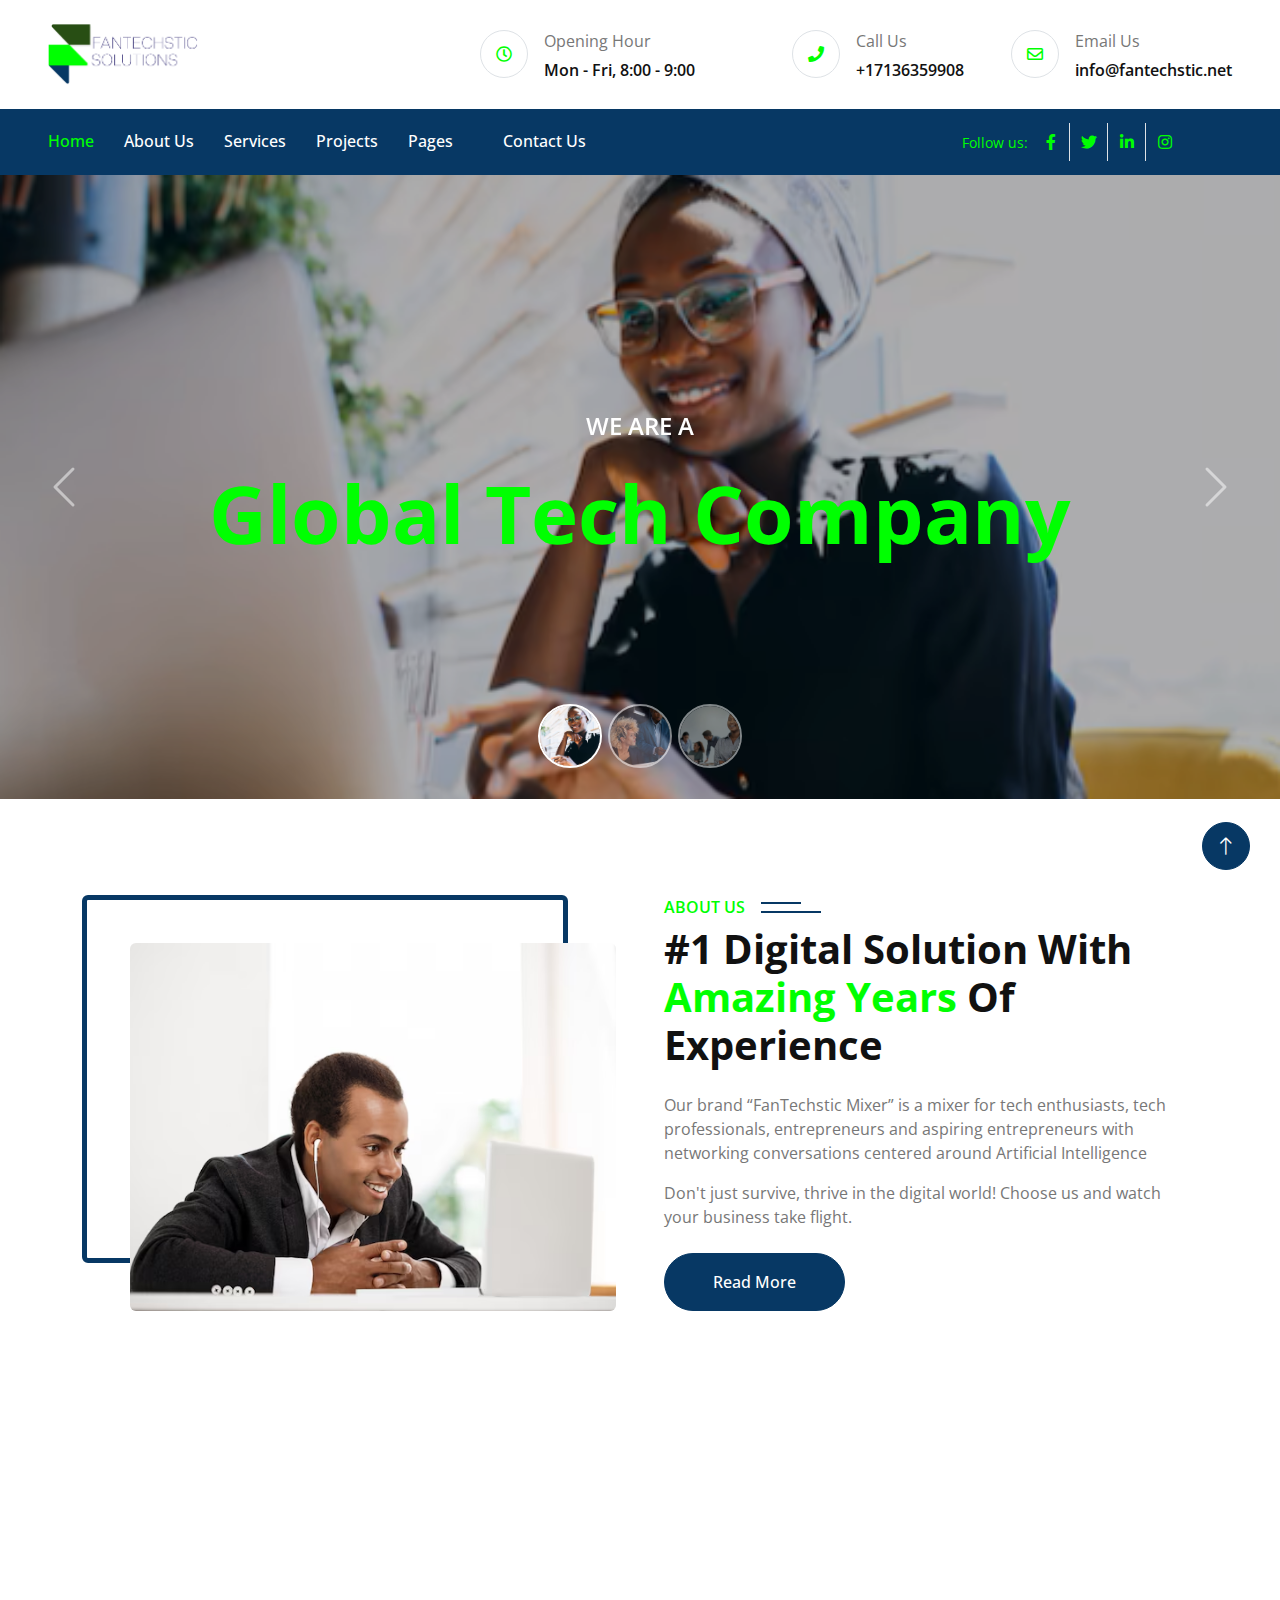
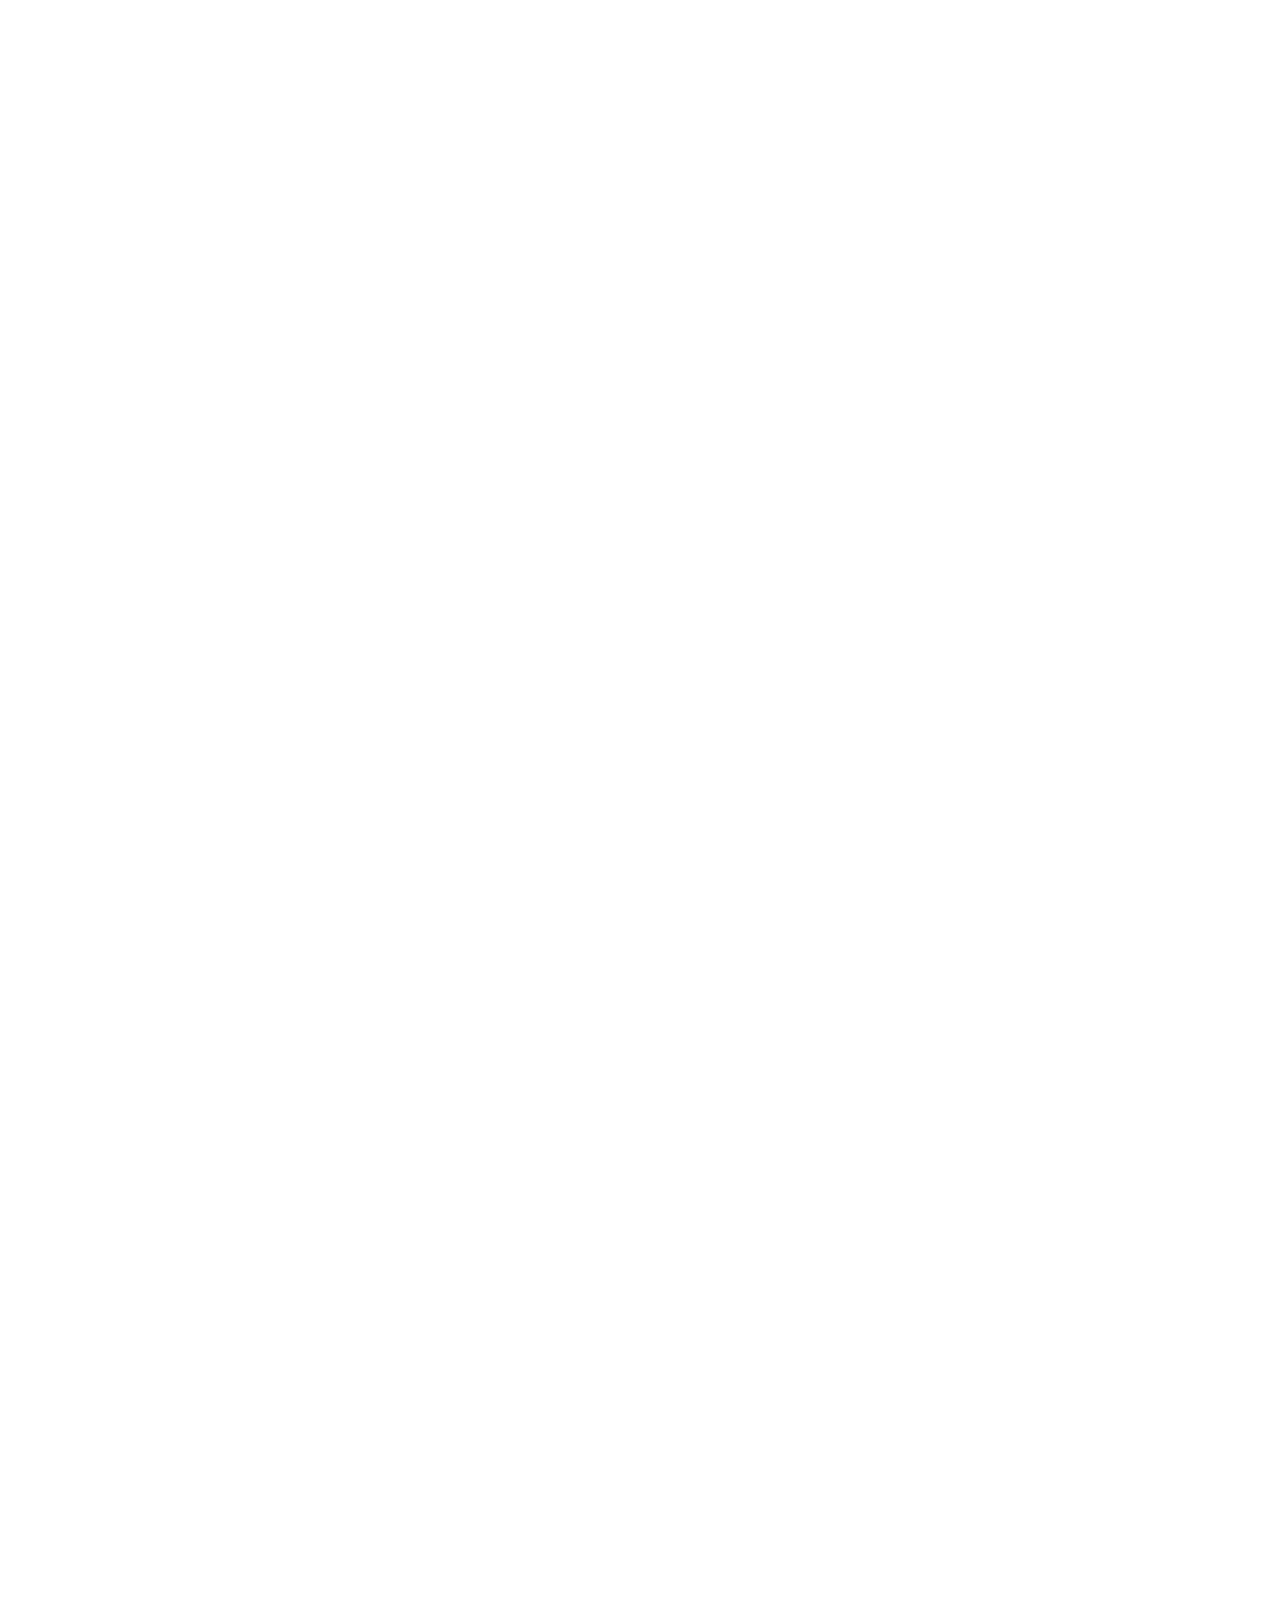
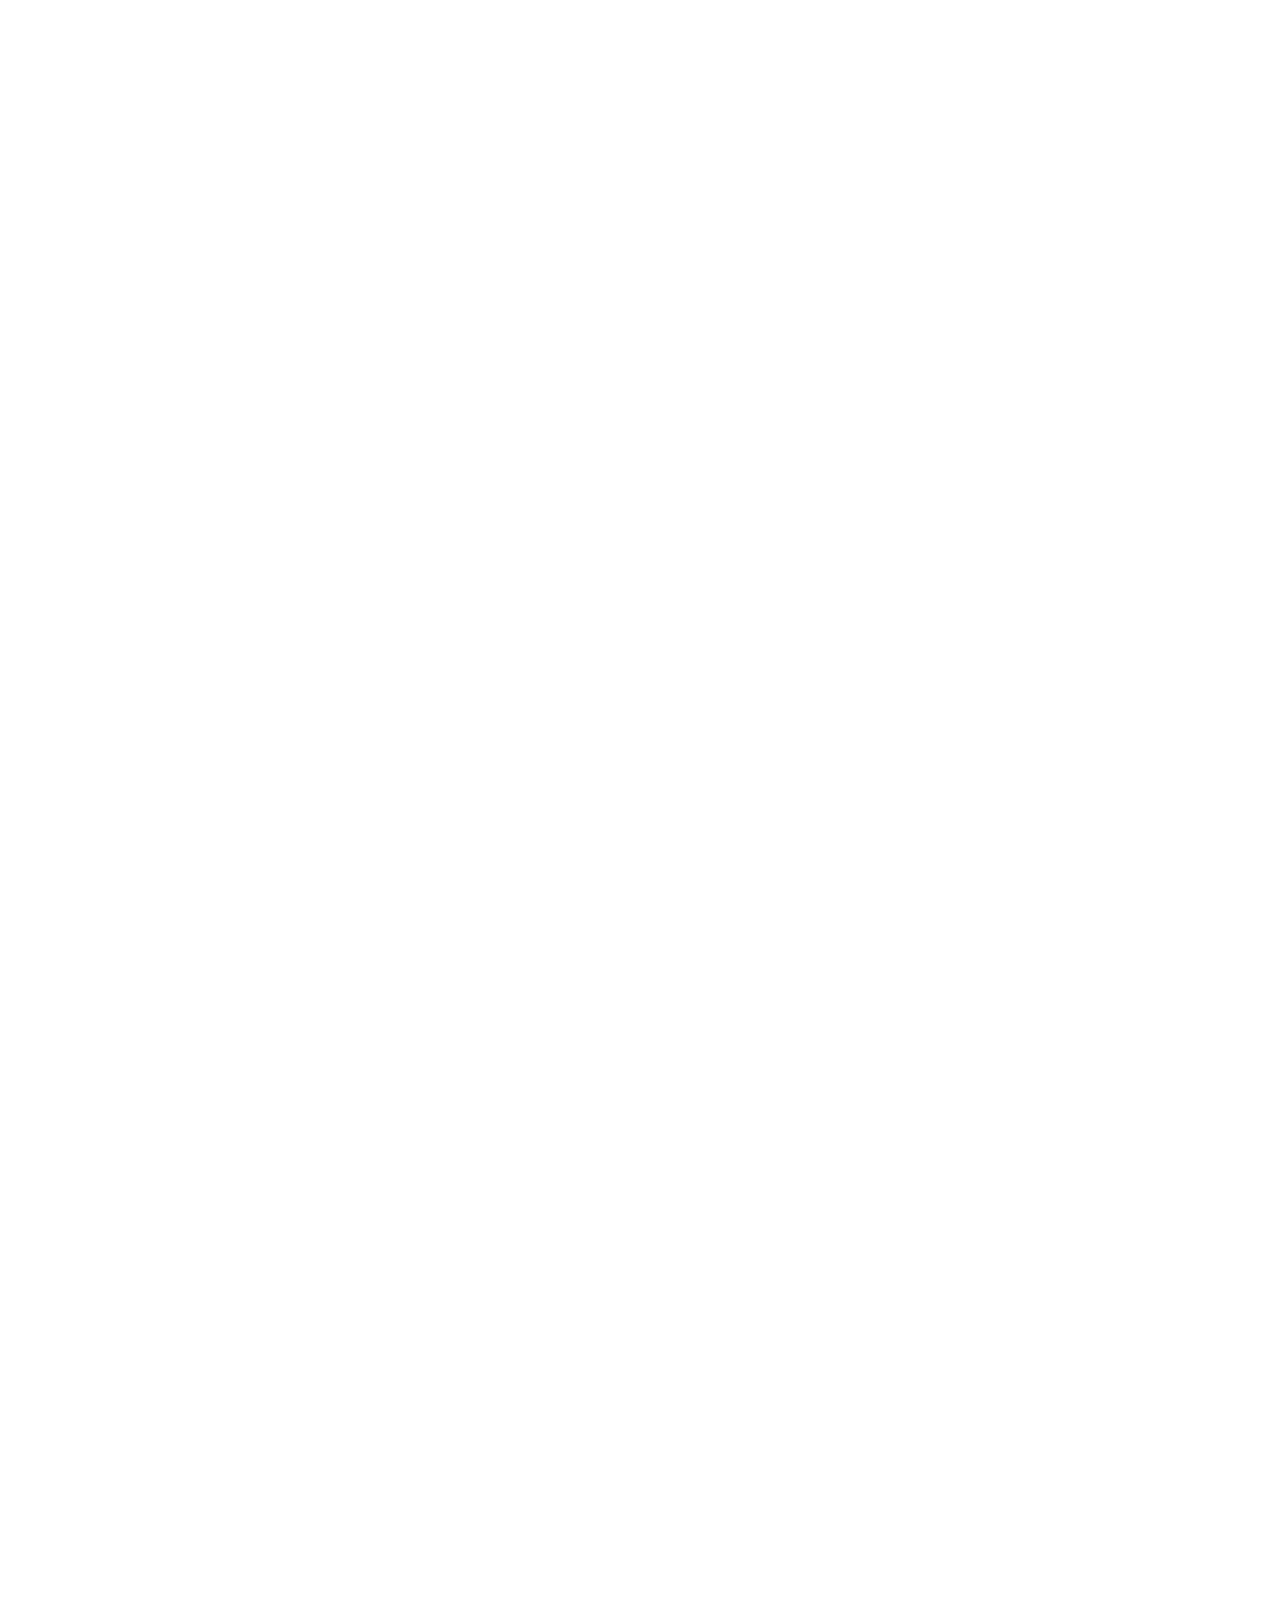
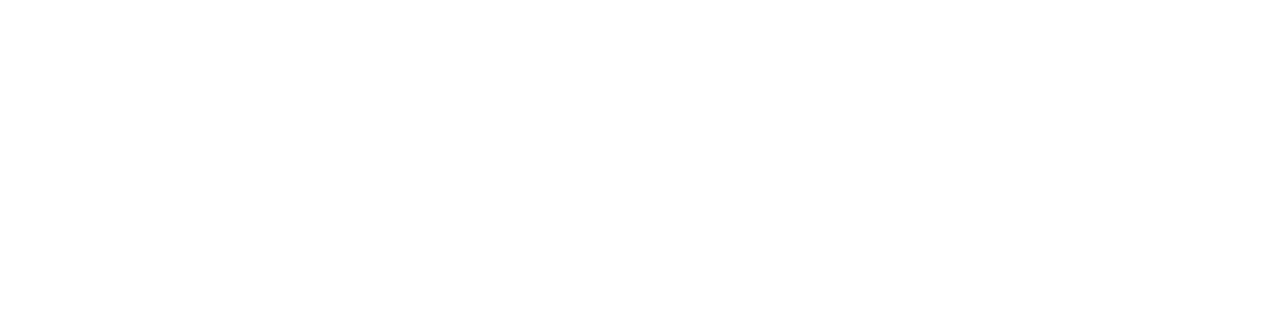
==== commit 98c8283c: "Add files via upload" ====
--- a/index.html
+++ b/index.html
@@ -301,18 +301,6 @@
                 Don't just survive, thrive in the digital world! Choose us and
                 watch your business take flight.
               </p>
-              <div class="d-flex align-items-center mb-4 pb-2">
-                <img
-                  class="flex-shrink-0 rounded-circle"
-                  src="img/team-1.jpg"
-                  alt=""
-                  style="width: 50px; height: 50px"
-                />
-                <div class="ps-4">
-                  <h6>Mr. Amoako</h6>
-                  <small>SEO & Founder</small>
-                </div>
-              </div>
               <a
                 class="btn btn-primary rounded-pill py-3 px-5"
                 href="about.html"
@@ -612,12 +600,12 @@
             <div class="team-item text-center p-4">
               <img
                 class="img-fluid border rounded-circle w-75 p-2 mb-4"
-                src="img/team-1.jpg"
-                alt="team image"
+                src=""
+                alt=""
               />
               <div class="team-text">
                 <div class="team-title">
-                  <h5>Full Name</h5>
+                  <h5></h5>
                   <span>C.E.O</span>
                 </div>
                 <div class="team-social">
@@ -638,12 +626,12 @@
             <div class="team-item text-center p-4">
               <img
                 class="img-fluid border rounded-circle w-75 p-2 mb-4"
-                src="img/team-2.jpg"
-                alt="team image"
+                src=""
+                alt=""
               />
               <div class="team-text">
                 <div class="team-title">
-                  <h5>Full Name</h5>
+                  <h5></h5>
                   <span>C.T.O</span>
                 </div>
                 <div class="team-social">
@@ -664,12 +652,12 @@
             <div class="team-item text-center p-4">
               <img
                 class="img-fluid border rounded-circle w-75 p-2 mb-4"
-                src="img/team-3.jpg"
-                alt="team image"
+                src=""
+                alt=""
               />
               <div class="team-text">
                 <div class="team-title">
-                  <h5>Full Name</h5>
+                  <h5></h5>
                   <span>Business Develpoment Manager</span>
                 </div>
                 <div class="team-social">
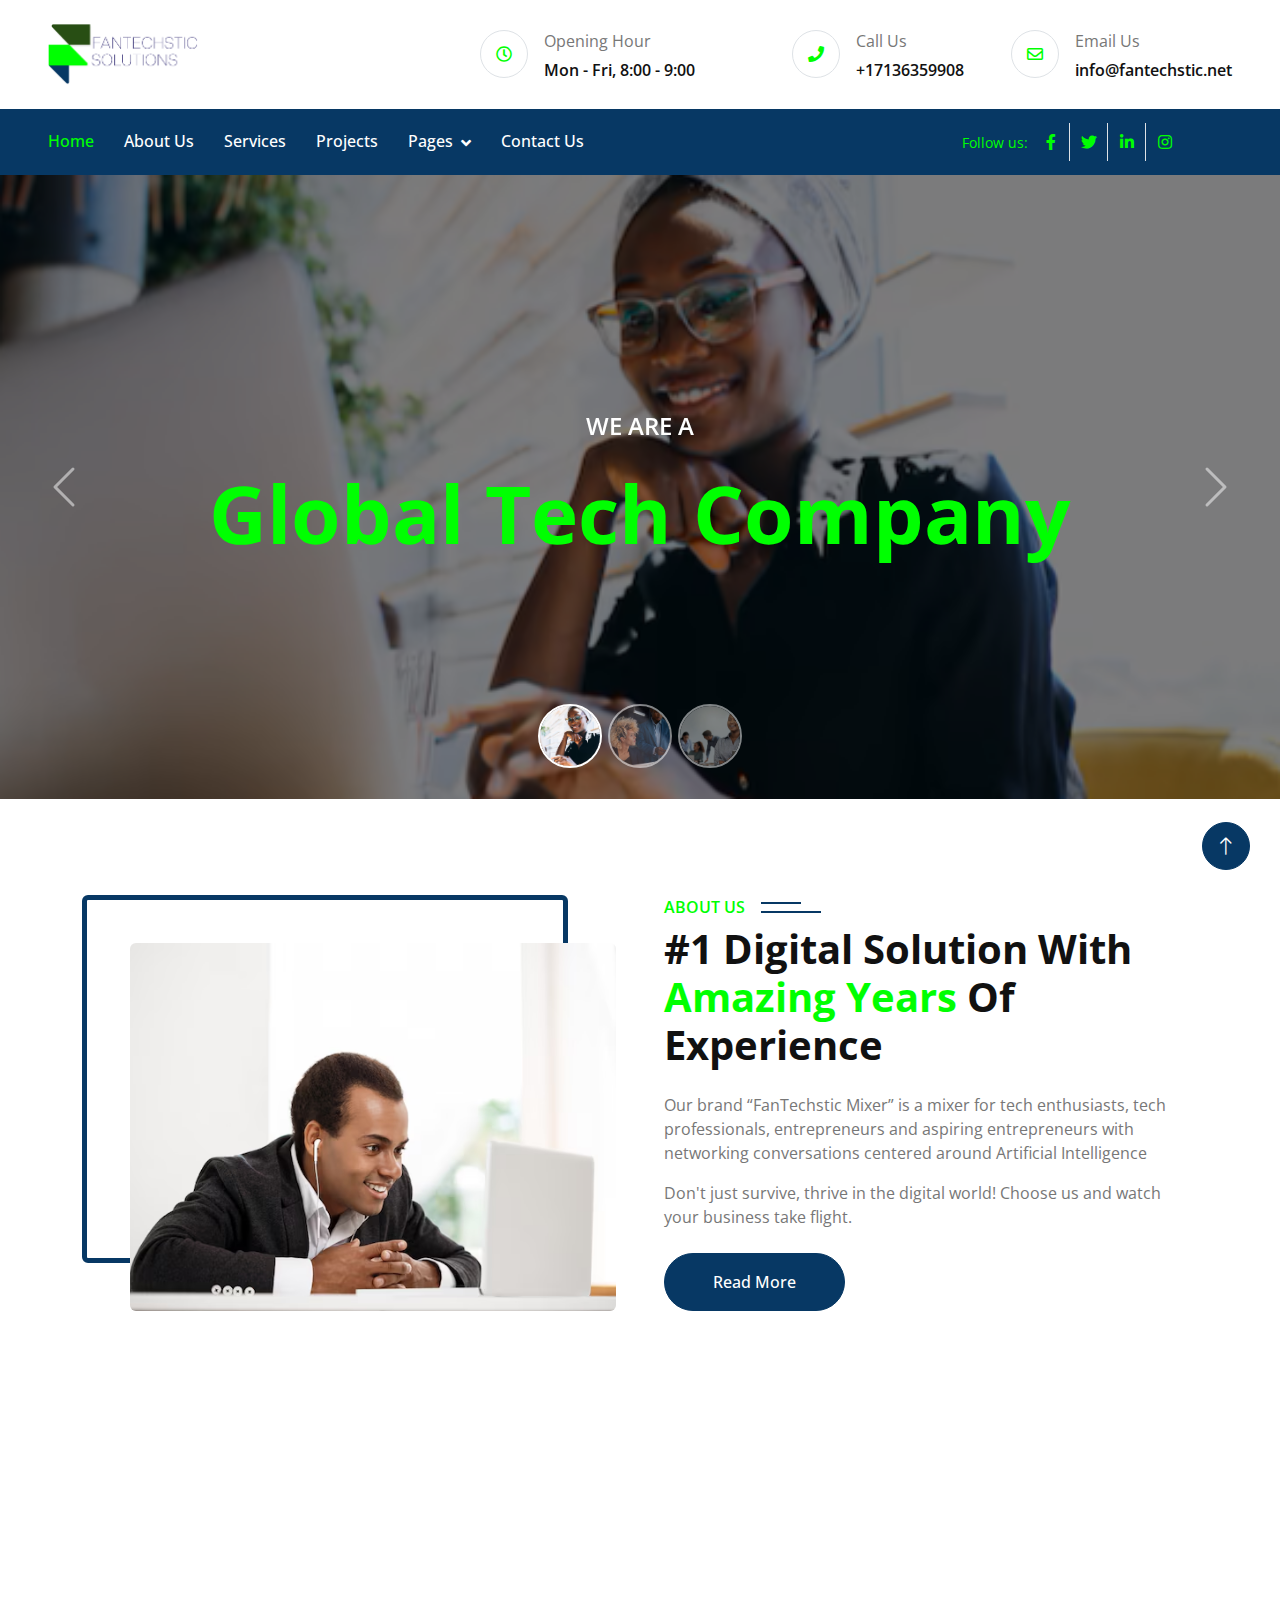
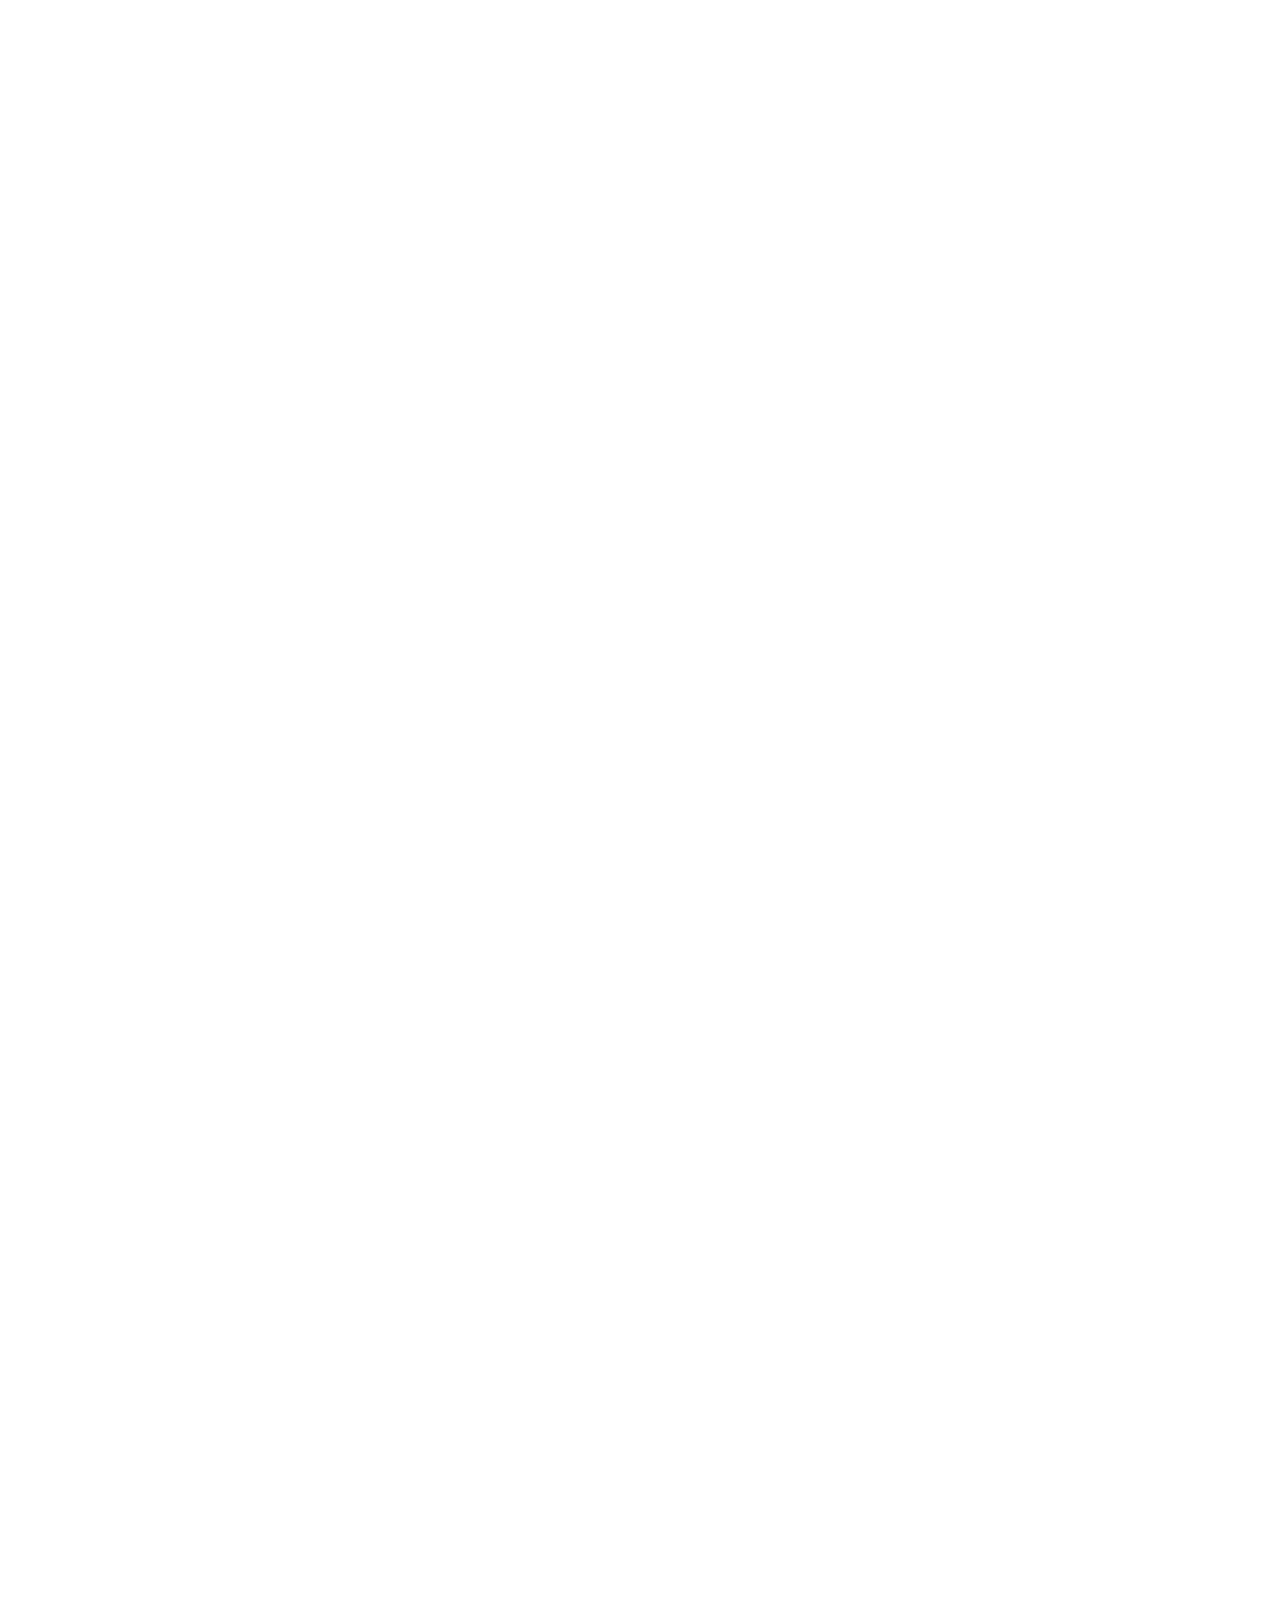
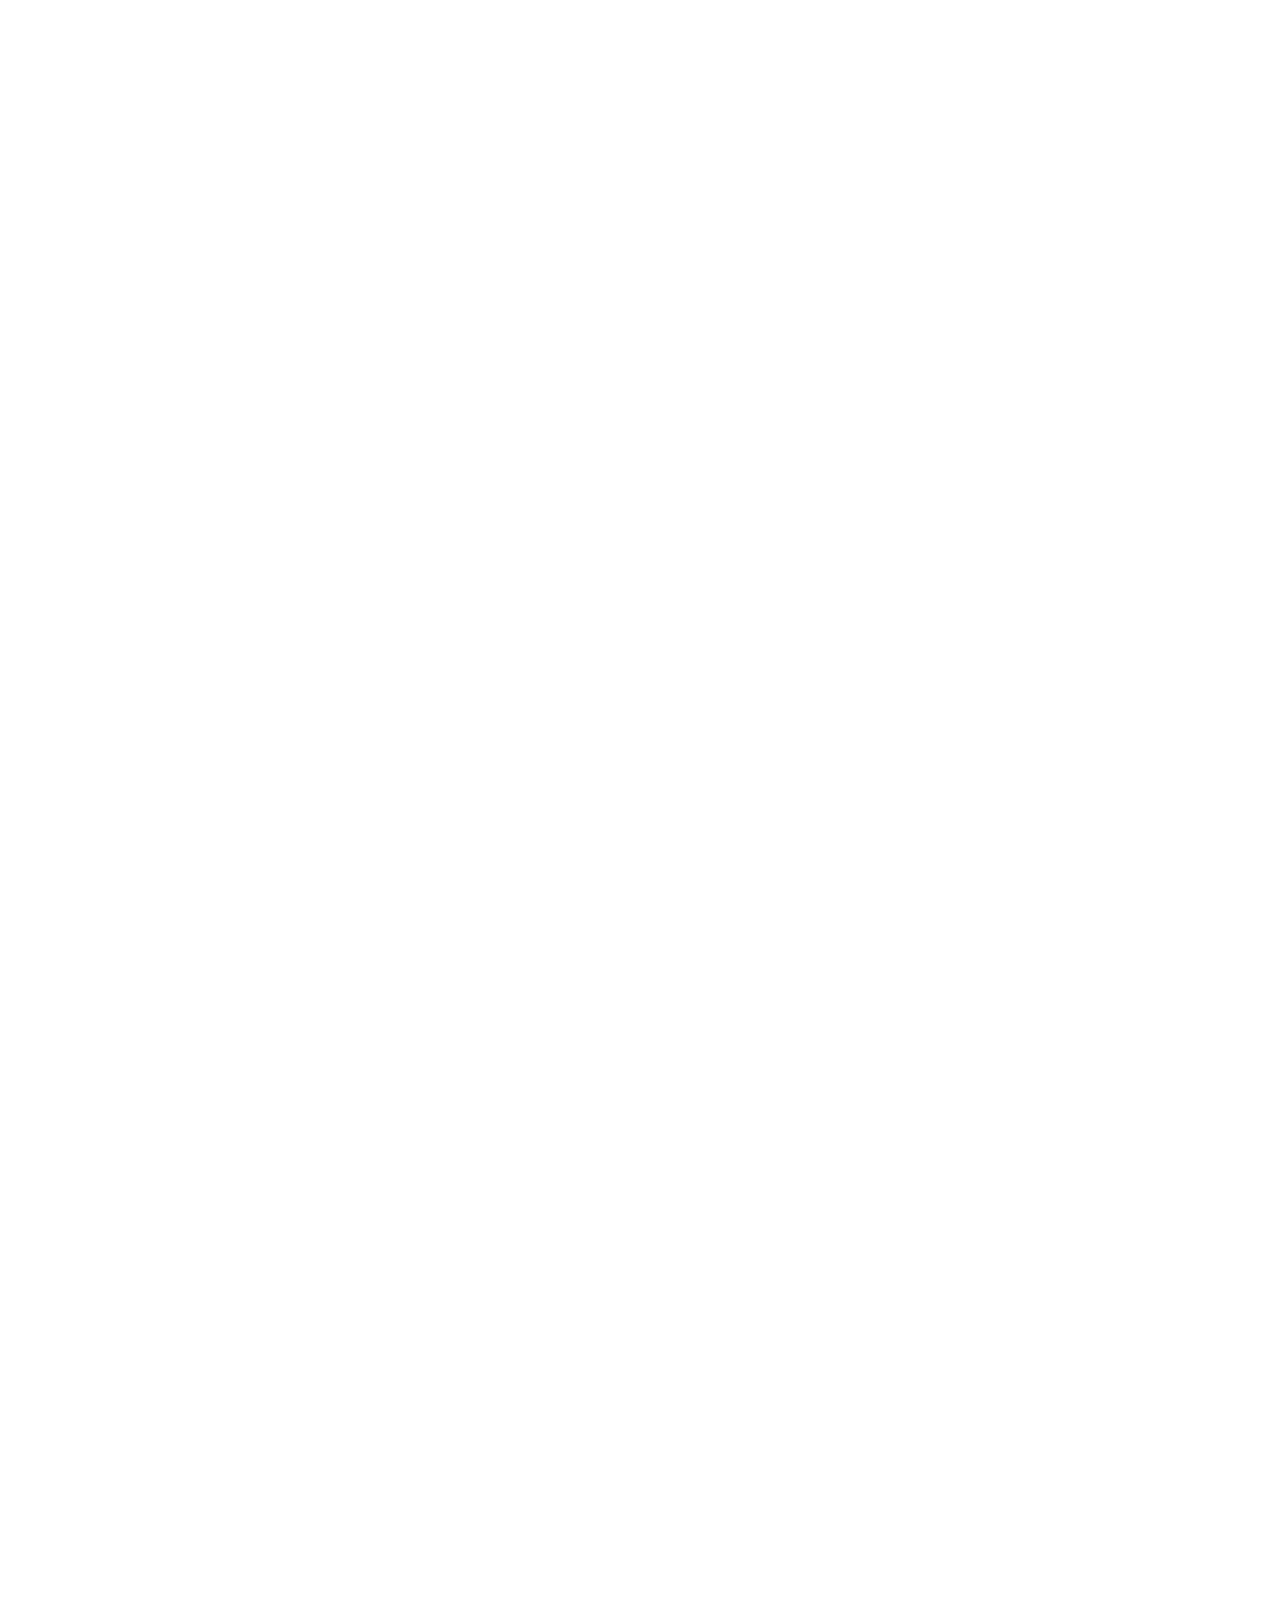
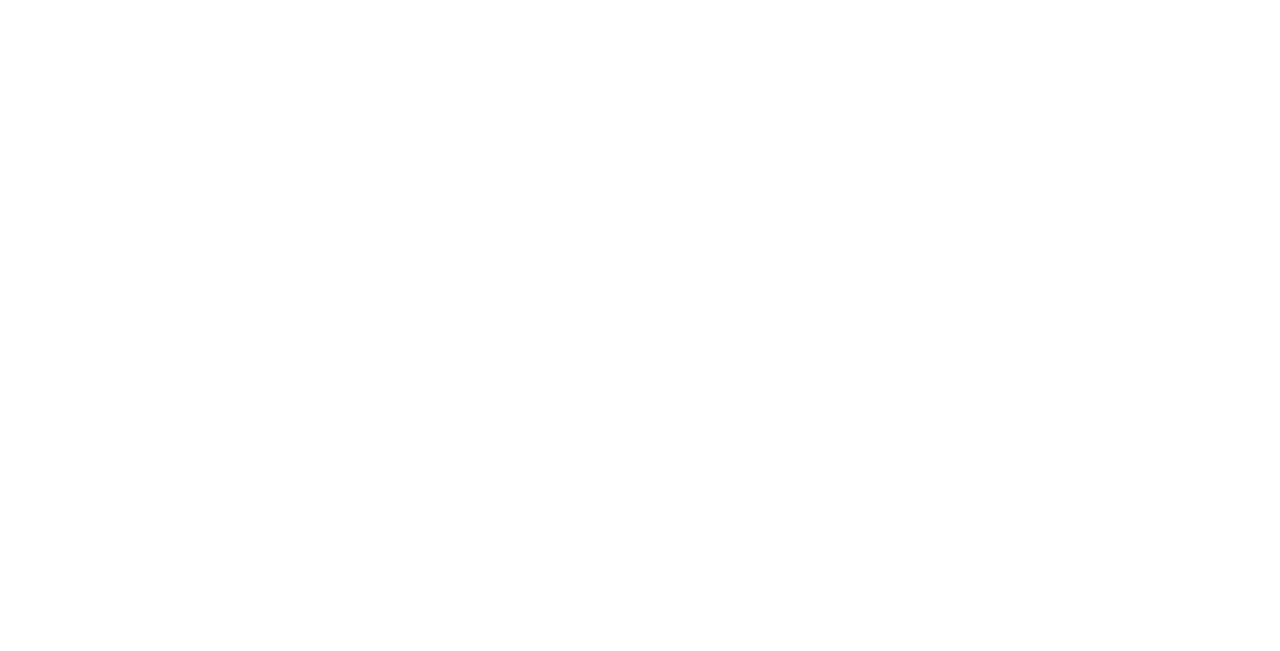
==== commit 5e3ddd6e: "Add files via upload" ====
--- a/index.html
+++ b/index.html
@@ -561,7 +561,7 @@
             <h6>Flyer Design</h6>
             <span>Flyers for your Marketing</span>
           </div>
-          <div class="project-item border rounded h-100 p-4" data-dot="02">
+          <div class="project-item border rounded h-100 p-4" data-dot="04">
             <div class="position-relative mb-4">
               <img
                 class="img-fluid rounded"
@@ -789,7 +789,7 @@
           <div class="col-lg-3 col-md-6">
             <h5 class="text-light mb-4">Address</h5>
             <p class="mb-2">
-              <i class="fa fa-map-marker-alt me-3"></i>123 Street, New York, USA
+              <i class="fa fa-map-marker-alt me-3"></i>Accra, Ghana
             </p>
             <p class="mb-2"><i class="fa fa-phone-alt me-3"></i>+17136359908</p>
             <p class="mb-2">
--- a/css/style.css
+++ b/css/style.css
@@ -67,7 +67,7 @@
 .navbar .dropdown-toggle::after {
   border: none;
   content: "\f107";
-  font-family: "Font Awesome 3 Free";
+  font-family: "Font Awesome 5 Free";
   font-weight: 900;
   vertical-align: middle;
   margin-left: 8px;
@@ -132,7 +132,7 @@
   flex-direction: column;
   align-items: center;
   justify-content: center;
-  background: rgba(0, 0, 0, 0.3);
+  background: rgba(0, 0, 0, 0.5);
   z-index: 1;
 }
 
@@ -178,8 +178,8 @@
 }
 
 .page-header {
-  background: linear-gradient(rgba(0, 0, 0, 0.3), rgba(0, 0, 0, 0.3)),
-    url(../Images/image\ 33.png) center center no-repeat;
+  background: linear-gradient(rgba(0, 0, 0, 0.5), rgba(0, 0, 0, 0.5)),
+    url(../img/carousel-1.jpg) center center no-repeat;
   background-size: cover;
 }
 
@@ -303,7 +303,7 @@
   align-items: center;
   justify-content: center;
   color: #ffffff;
-  background: rgba(0, 0, 0, 0.3);
+  background: rgba(0, 0, 0, 0.5);
   border-radius: 6px;
   opacity: 0;
   transition: 0.5s;
@@ -451,7 +451,7 @@
 .footer .btn.btn-link::before {
   position: relative;
   content: "\f105";
-  font-family: "Font Awesome 3 Free";
+  font-family: "Font Awesome 5 Free";
   font-weight: 900;
   color: var(--secondary);
   margin-right: 10px;
